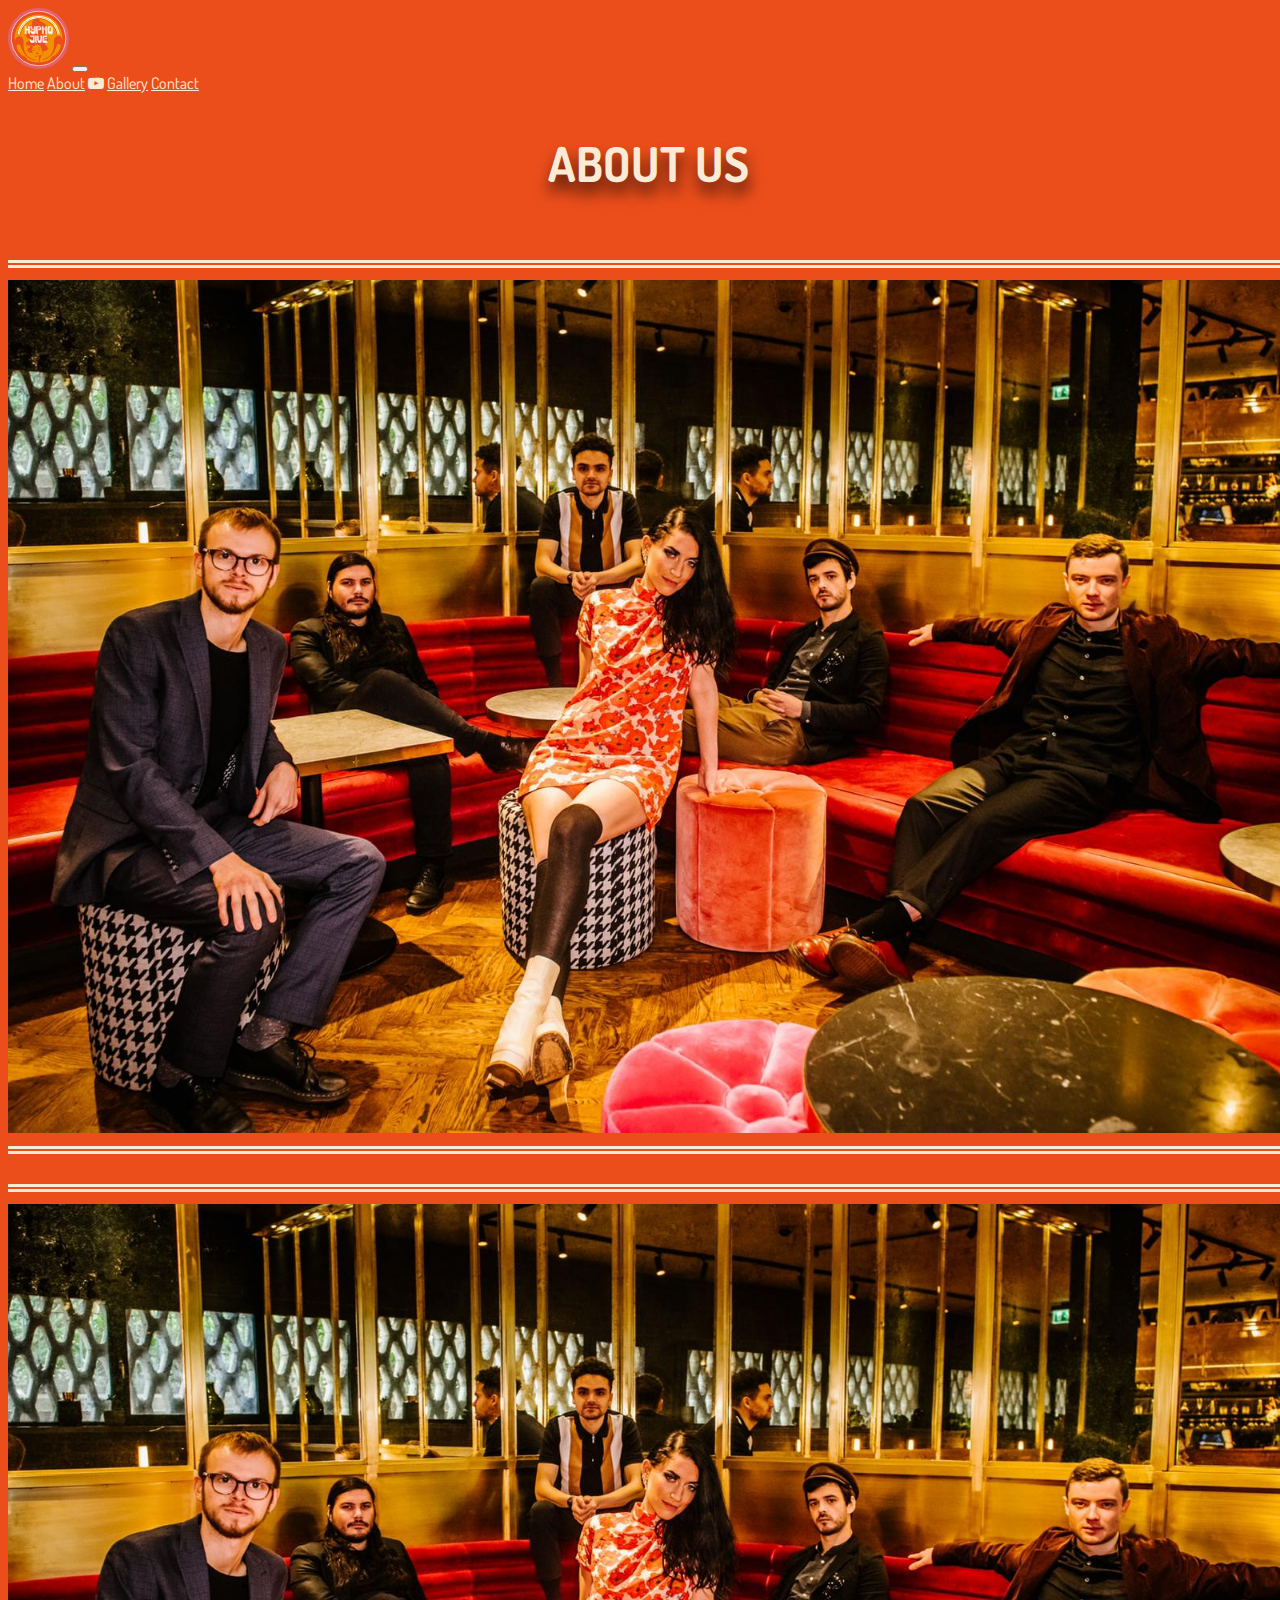
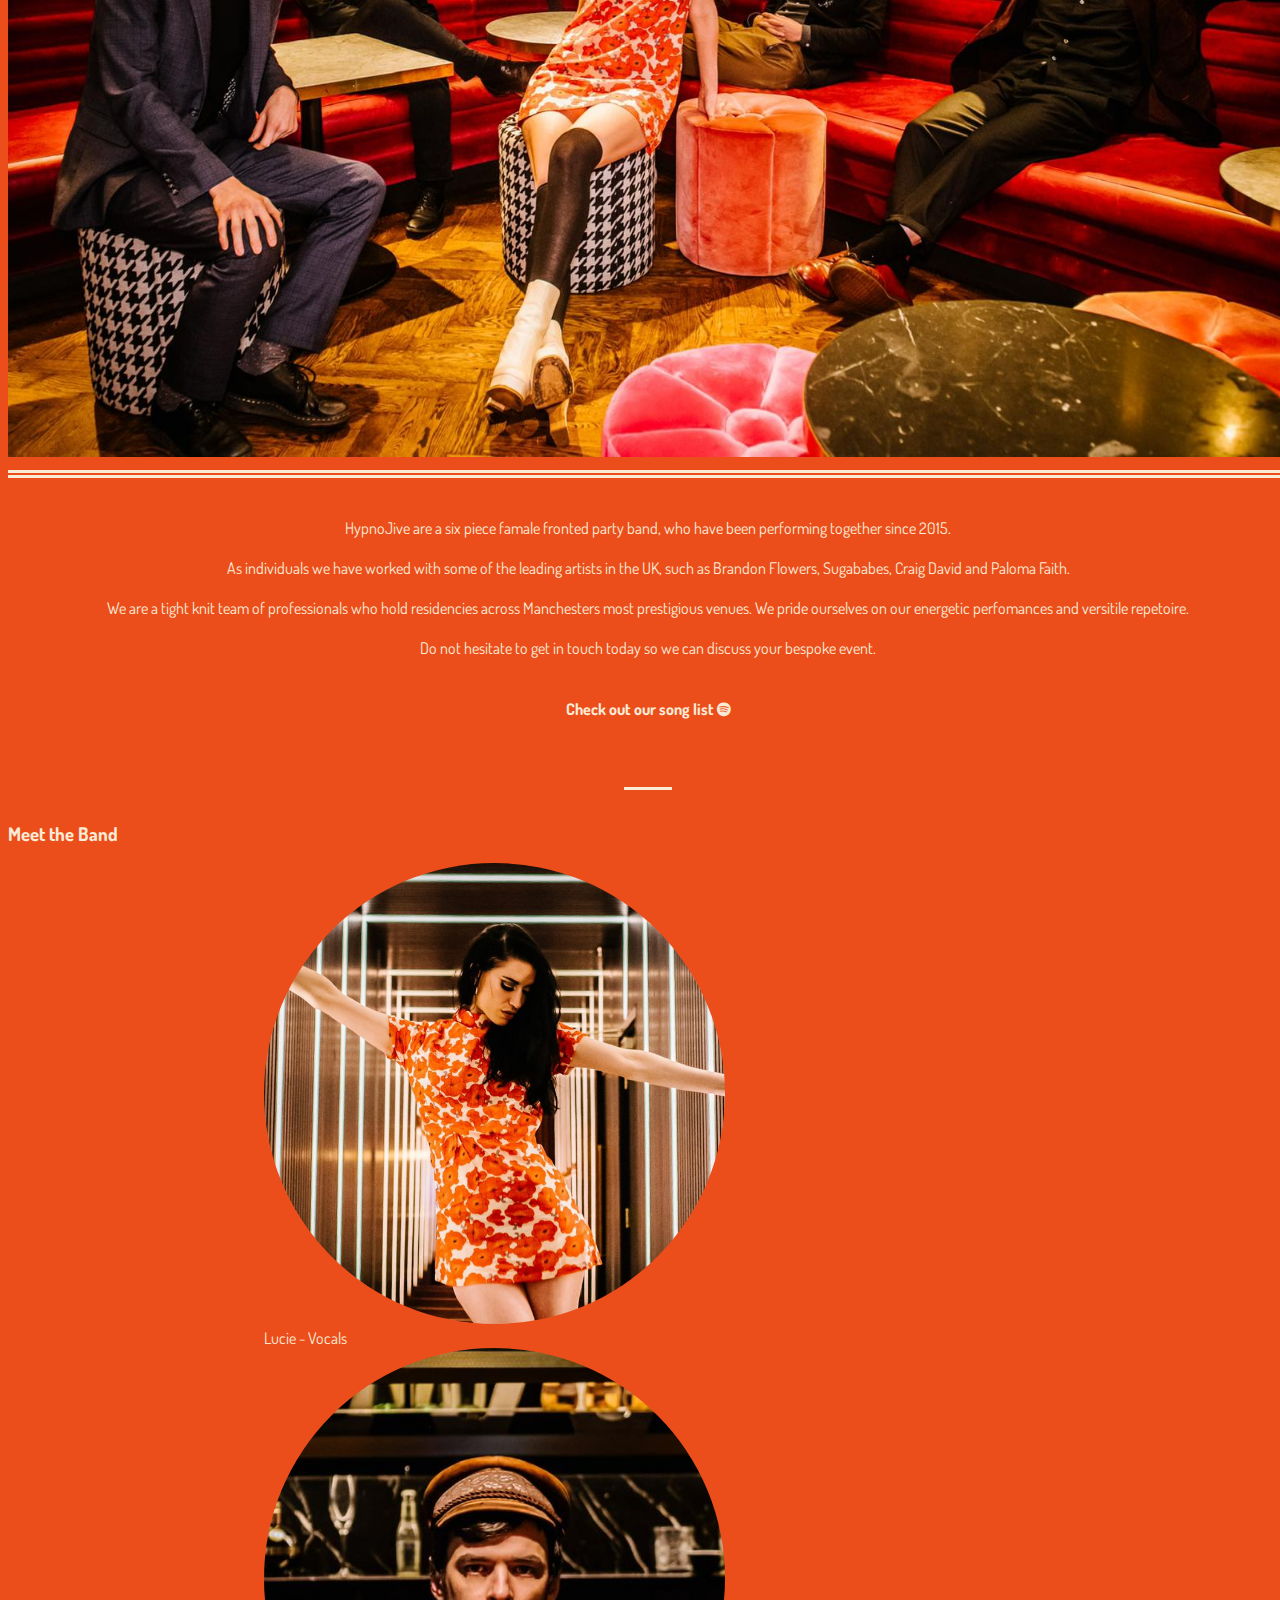
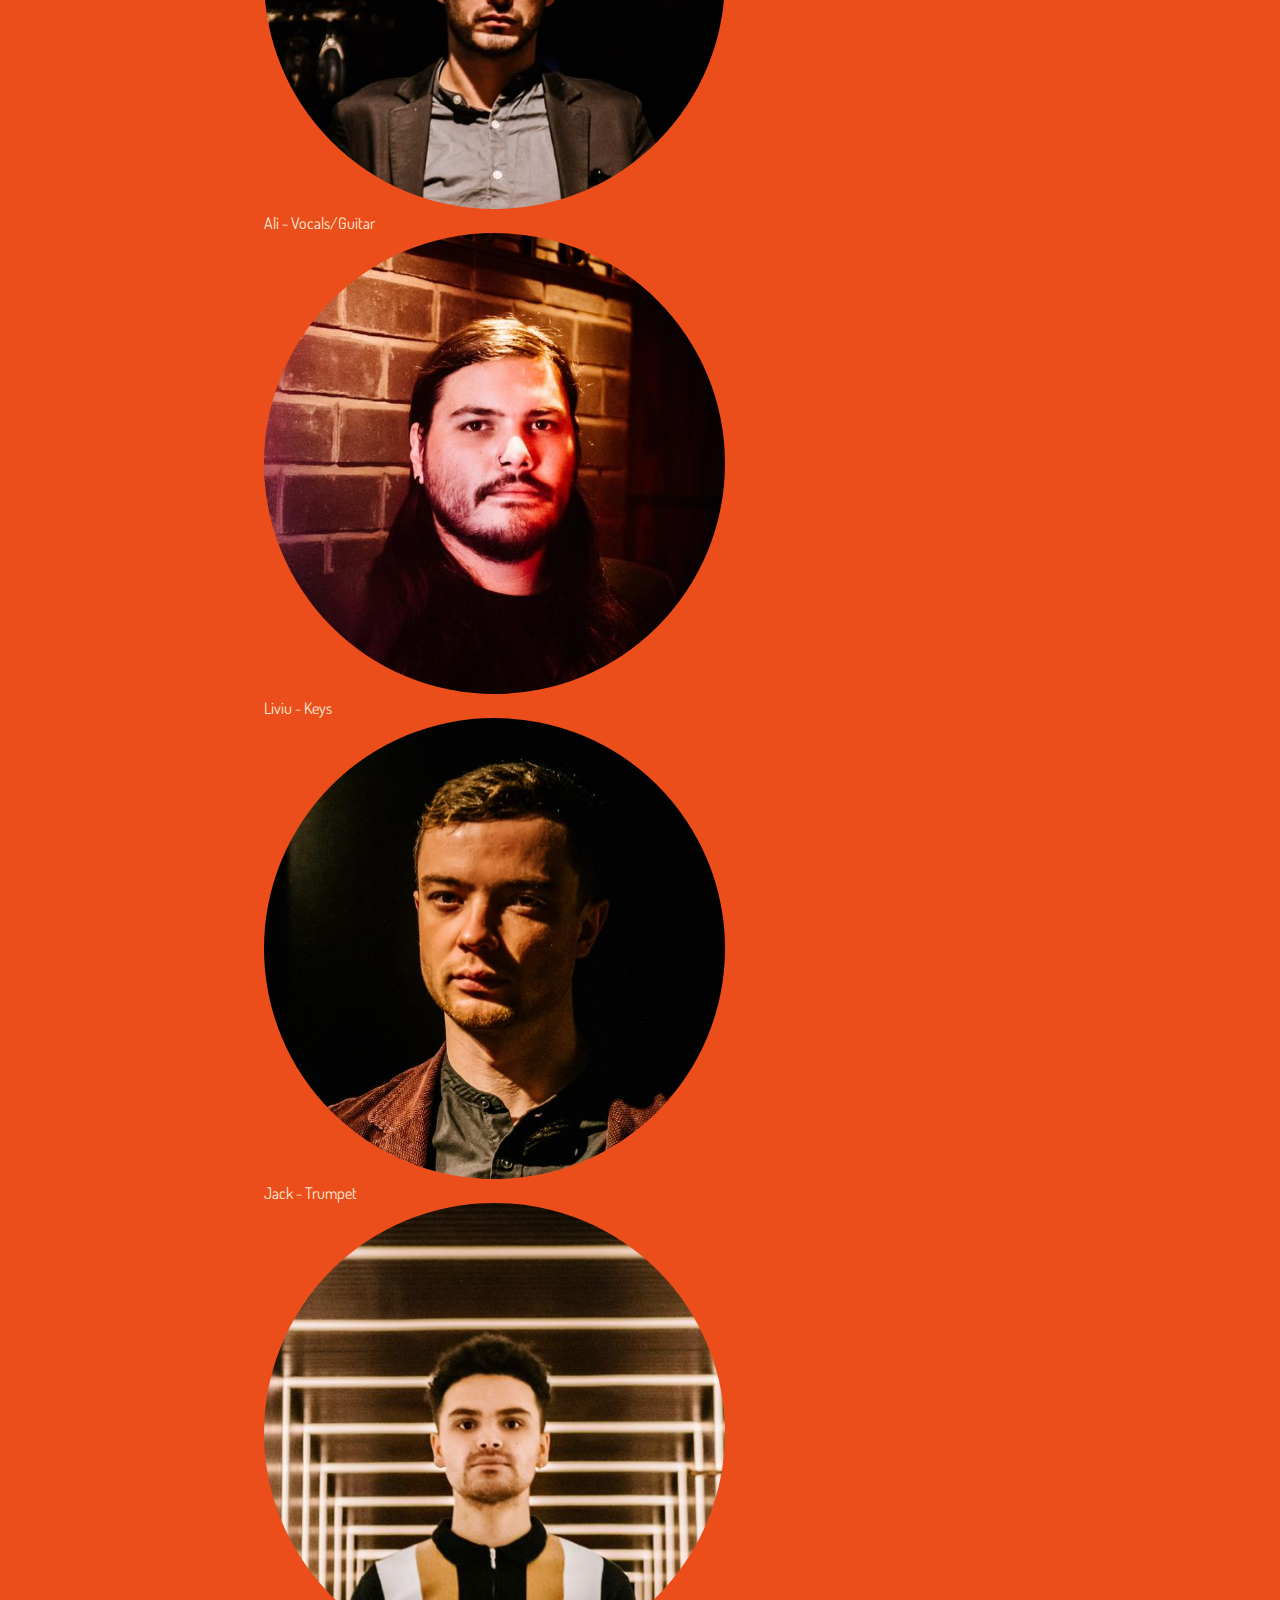
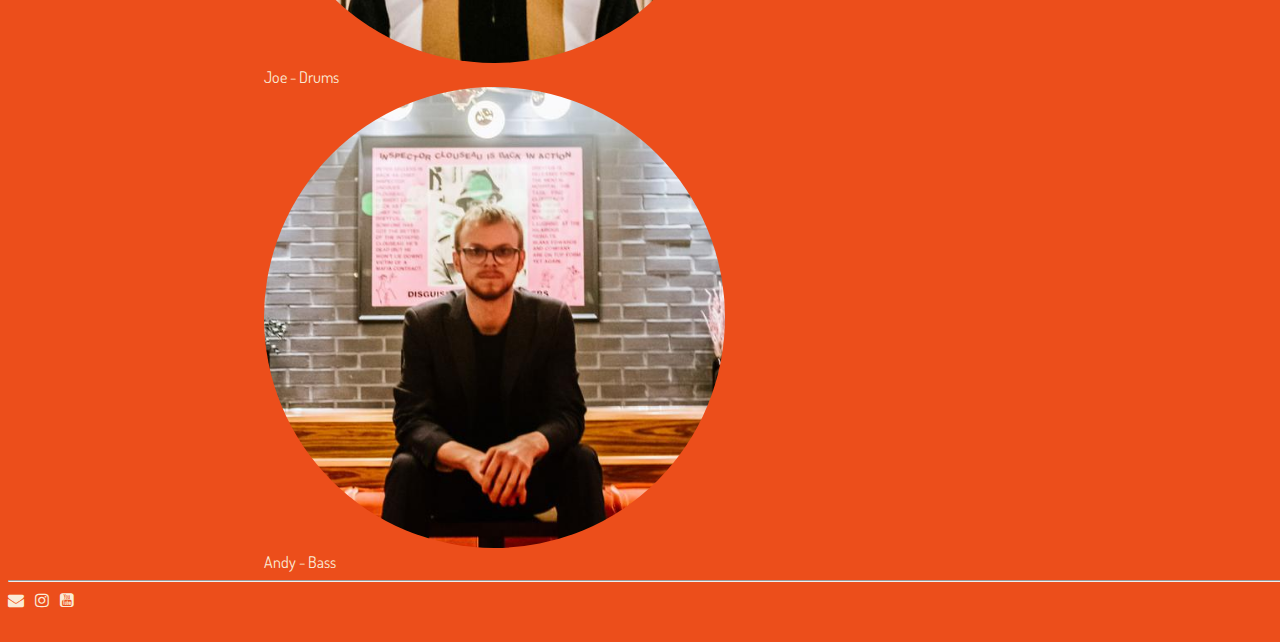
==== public/about.html @ acfc3adf "styling updates" ====
<!DOCTYPE html>
<html lang="en">
  <head>
    <meta charset="UTF-8" />
    <meta name="viewport" content="width=device-width, initial-scale=1.0" />
    <title>About</title>
    <link
      href="https://cdn.jsdelivr.net/npm/bootstrap@5.0.0-beta1/dist/css/bootstrap.min.css"
      rel="stylesheet"
      integrity="sha384-giJF6kkoqNQ00vy+HMDP7azOuL0xtbfIcaT9wjKHr8RbDVddVHyTfAAsrekwKmP1"
      crossorigin="anonymous"
    />
    <script
      src="https://cdn.jsdelivr.net/npm/bootstrap@5.0.0-beta1/dist/js/bootstrap.bundle.min.js"
      integrity="sha384-ygbV9kiqUc6oa4msXn9868pTtWMgiQaeYH7/t7LECLbyPA2x65Kgf80OJFdroafW"
      crossorigin="anonymous"
    ></script>
    <link rel="stylesheet" href="style.css" />
    <link rel="stylesheet" href="css/fixed.css" />
  </head>
  <body data-spy="scroll" data-target="#navbarResponsive">
    <div id="home" class="container-fluid">
      <!-- Navigation -->
      <nav
        class="navbar navbar-expand-lg navbar-light bg-light navbar-fixed-top center"
      >
        <div class="container-fluid">
          <a class="navbar-brand" href="./index.html"
            ><img class="navLogo" src="./img/HypnoJive Final.svg"
          /></a>
          <button
            class="navbar-toggler"
            type="button"
            data-bs-toggle="collapse"
            data-bs-target="#navbarNavAltMarkup"
            aria-controls="navbarNavAltMarkup"
            aria-expanded="false"
            aria-label="Toggle navigation"
          >
            <span class="navbar-toggler-icon"></span>
          </button>
          <div class="collapse navbar-collapse" id="navbarNavAltMarkup">
            <div class="navbar-nav">
              <a class="nav-link active" aria-current="page" href="./index.html"
                >Home</a
              >
              <a class="nav-link" href="./about.html">About</a>
              <a
                class="nav-link"
                href="https://www.youtube.com/watch?v=n4-0nc4sTzY&list=PLZ2oFbuCHzuttAI3N7-wQf2baVh5IBfg_&ab_channel=HYPNOJIVE"
                ><i class="fa fa-youtube-play"></i
              ></a>
              <a class="nav-link" href="./media.html">Gallery</a>
              <a class="nav-link" href="./contact.html">Contact</a>
            </div>
          </div>
        </div>
      </nav>
      <!-- End of Navigation -->

      <!-- About -->
      <div id="about" class="about">
        <div class="col-12 text-center">
          <h2 class="heading">ABOUT US</h2>
        </div>
        <div class="col-12 mx-auto"><img class="band d-block d-lg-none" src="./img/full band.jpeg" alt="full band shot"></div>

        <div class="container intro">
          <div class="row">
            <div class="col-xl-7 d-none d-lg-block">
              <img class="bandxl" src="./img/full band.jpeg" />
            </div>
              <div class="col-xl-5 pt-xl-5">
                <br />
                <p class="text">
                  HypnoJive are a six piece famale fronted party band, who have
                  been performing together since 2015. <br /><br />
                  As individuals we have worked with some of the leading artists
                  in the UK, such as Brandon Flowers, Sugababes, Craig David and
                  Paloma Faith.
                  <br /><br />
                  We are a tight knit team of professionals who hold residencies
                  across Manchesters most prestigious venues. We pride ourselves
                  on our energetic perfomances and versitile repetoire.
                  <br /><br />
                  Do not hesitate to get in touch today so we can discuss your
                  bespoke event.
                  <br /><br />
                  <h4 class="spotify">
                    
                    Check out our song list
                    <a
                    href="https://open.spotify.com/playlist/7rIaPHls9GbIuRxUSlJg0t?si=FQMNG7RTSKe1kBPffmhxAQ&nd=1"
                    >
                    <i class="fa fa-spotify"></i>
                  </a>
                </h4>
              </p>
            </div>
          </div>
          
        </div>
        <div class="col-12 text-center mb-2 mt-2">
          <div class="heading-underline"></div>
          <h3>Meet the Band</h3>
        </div>
        <div class="container text-center">
          <div class="row">
            <div class="col-lg-3 col-md-6 headshot centered">
              <img class="headshot" src="img//lucie small headshot.png" /><br />
              Lucie - Vocals
            </div>
            <div class="col-lg-3 col-md-6 headshot centered">
              <img class="headshot" src="img/ali small headshot.png" />
              <br />Ali - Vocals/Guitar
            </div>
            <div class="col-lg-3 col-md-6 headshot centered">
              <img class="headshot" src="img/liv small headshot.png" />
              <br />Liviu - Keys
            </div>
            <div class="col-lg-3 col-md-6 headshot centered">
              <img class="headshot" src="img/jack small headshot.png" /><br />
              Jack - Trumpet
            </div>
            
            
            <div class="col-lg-3 col-md-6 headshot centered">
              <img class="headshot" src="img/joe small headshot.png" /><br />
              Joe - Drums
            </div>
            <div class="col-lg-3 col-md-6 headshot centered">
              <img class="headshot" src="img/andy small headshot.png" />
              <br />Andy - Bass
            </div>
            
          </div>
        </div>
      </div>
    </div>
    <div class="contact">
      <hr class="socket" />

      <footer>
        <div class="row justify-content-center">
          <div class="col-md-5 text-center">
            <a href="mailto:hypnojiveband@gmail.com"
              ><i class="fa fa-envelope"></i
            ></a>
            <a href="https://www.instagram.com/hypnojiveband/"
              ><i class="fa fa-instagram"></i
            ></a>
            <a
              href="https://www.youtube.com/watch?v=n4-0nc4sTzY&list=PLZ2oFbuCHzuttAI3N7-wQf2baVh5IBfg_&ab_channel=HYPNOJIVE"
              ><i class="fa fa-youtube-square"></i
            ></a>
          </div>
        </div>
      </footer>
    </div>
    <link
      rel="stylesheet"
      href="https://maxcdn.bootstrapcdn.com/font-awesome/4.5.0/css/font-awesome.min.css"
    />
  </body>
</html>
---- public/style.css ----
@import url("https://fonts.googleapis.com/css2?family=Dosis&display=swap");
/* @font-face {
  font-family: "Unique";
  src: url(./webfontkit-20210125-102324/unique-webfont.woff);
  font-weight: 1000;
} */
/* Navbar */

body {
  box-sizing: border-box;
  width: 100%;
}

p .text {
  font-size: 10vw !important;
  background-color: red;
  width: 50vw;
}

navbar-fixed-top {
  margin: 0;
}
.navLogo {
  height: 3.8rem;
}

body {
  background-color: #ec4e1b !important;
  color: antiquewhite !important;
  font-family: "Dosis";
}

.bg-light {
  background-color: #ec4e1b !important;
}

a {
  color: antiquewhite !important;
  text-align: center;
}
/* Landing Page */
.container-fluid {
  padding: 0;
  margin: 0;
}

.band {
  max-width: 100%;
  max-height: 70%;
  margin-top: 1.6rem;
  border-top: antiquewhite double 0.5rem;
  border-bottom: antiquewhite double 0.5rem;
  padding-bottom: 0.8rem;
  padding-top: 0.8rem;
}

.bandxl {
  max-width: 100%;
  max-height: fit-content;
  margin-top: 1.6rem;
  border-top: antiquewhite double 0.5rem;
  border-bottom: antiquewhite double 0.5rem;
  padding-bottom: 0.8rem;
  padding-top: 0.8rem;
}

.logo {
  display: block;
  margin: auto;
  height: 7rem;
}

.caption {
  width: 100%;
  max-width: 100%;
  position: absolute;
  top: 1%;
  z-index: 1;
  text-transform: uppercase;
}
.box {
  text-align: ;
}
.heading {
  font-size: 3rem;
  text-shadow: 0.1rem 0.7rem 0.9rem rgba(0, 0, 0, 0.753);
  padding-bottom: 0.1rem;
  text-align: center;
}

.heading-underline {
  width: 3rem;
  height: 0.2rem;
  background-color: antiquewhite;
  margin: 0 auto 2rem;
}

.landing svg {
  padding-top: 2rem;
  padding-bottom: 2rem;
}

.container.de {
  margin-top: 2rem;
}
.col-4.child {
  text-align: right;
}

/* About us page */

.intro {
  text-align: center;
}

/* footer */

footer {
  margin-bottom: 2rem;
}

footer a {
  color: antiquewhite;
  font-size: 1rem;
  margin: 1.2rem 0.5rem 0 0;
}
footer .contact {
  height: 2rem;
}

/* About */

.headshot {
  height: auto;
  max-width: 60%;
  border-radius: 50%;
}

.centered {
  float: none;
  margin: 0 auto;
}

/* Media */
.embed-responsive {
  padding-bottom: 1rem;
}

.media img {
  max-height: 50%;
  max-width: 100%;
}

.fa-spotify {
  height: 4rem;
}

.email:hover .fa-envelope {
  color: black;
}

.spotify:hover {
  transition-timing-function: ease;
  transition: 0.3s;
  font-size: 150%;
}

/*============ BOOTSTRAP BREAK POINTS:

Extra small (xs) devices (portrait phones, less than 576px)
No media query since this is the default in Bootstrap

Small (sm) devices (landscape phones, 576px and up)
@media (min-width: 576px) { ... }

Medium (md) devices (tablets, 768px and up)
@media (min-width: 768px) { ... }

Large (lg) devices (desktops, 992px and up)
@media (min-width: 992px) { ... }

Extra (xl) large devices (large desktops, 1200px and up)
@media (min-width: 1200px) { ... }

=============*/ ;
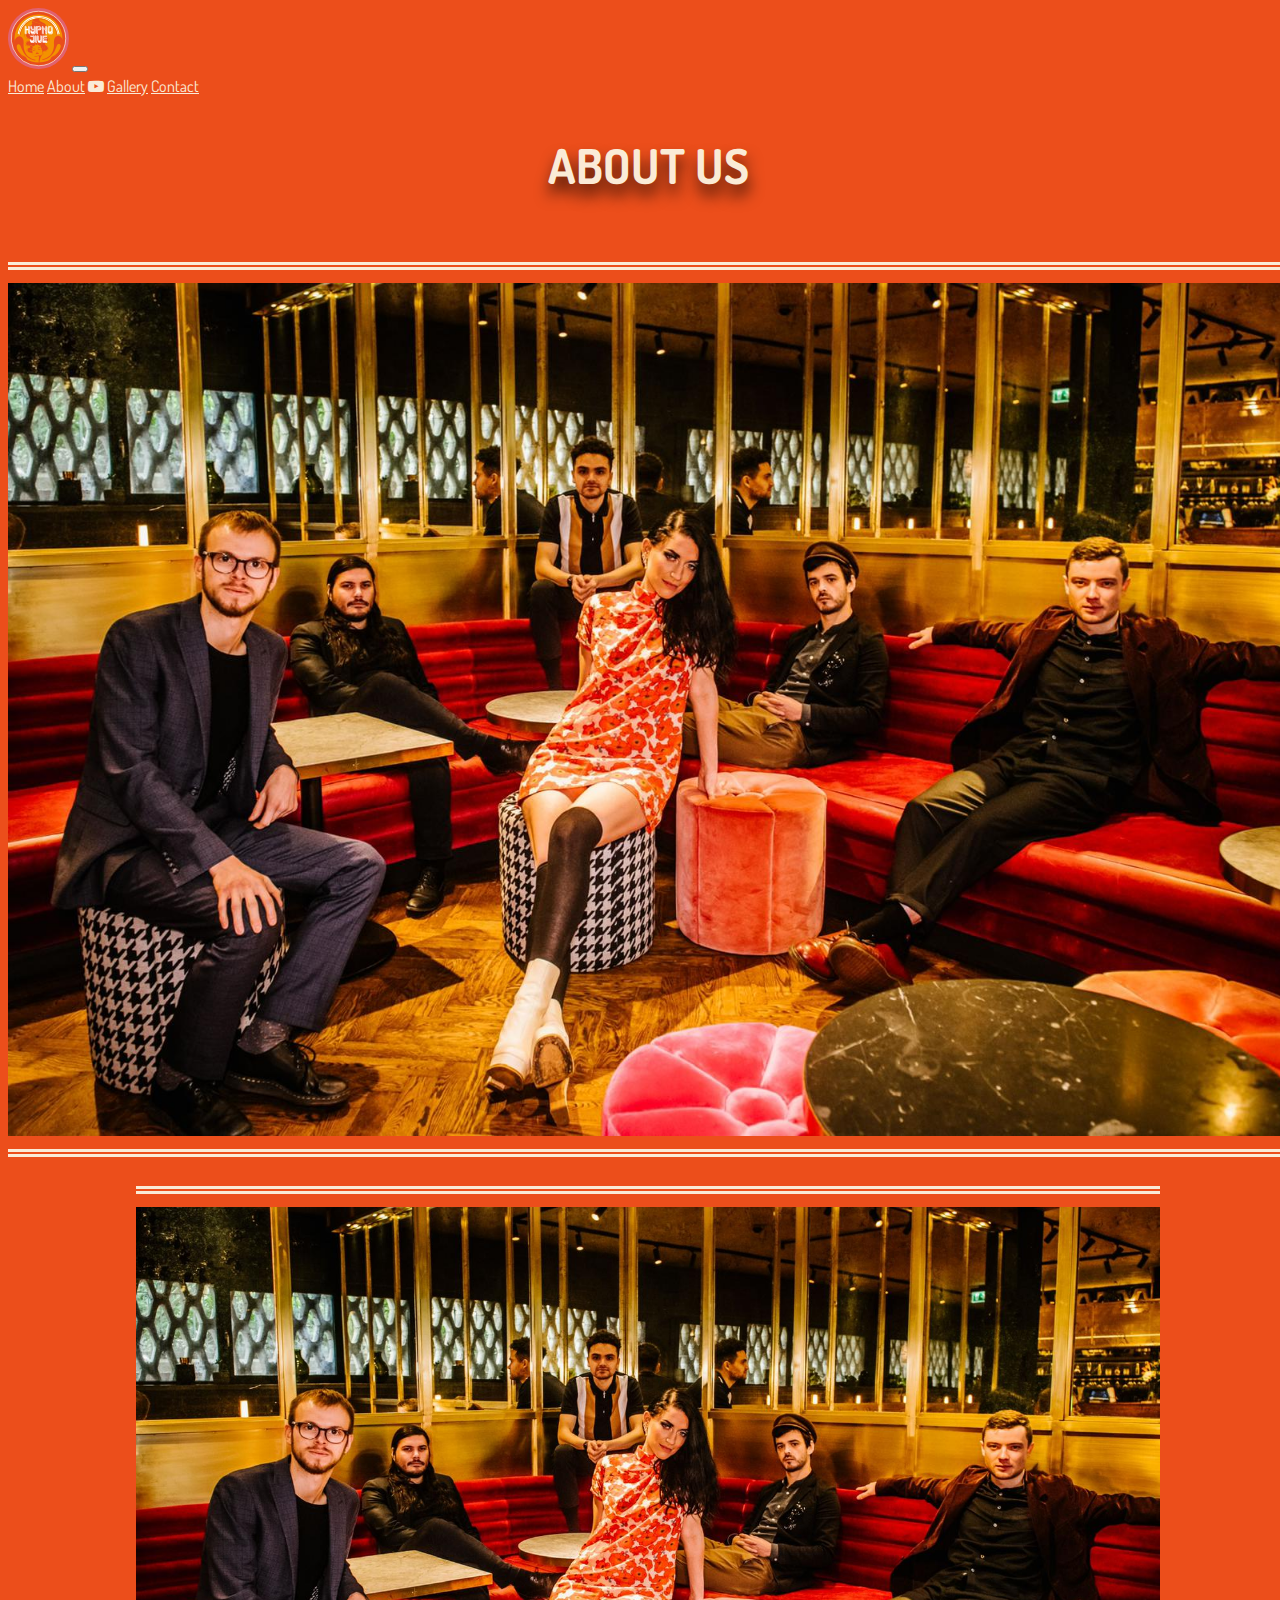
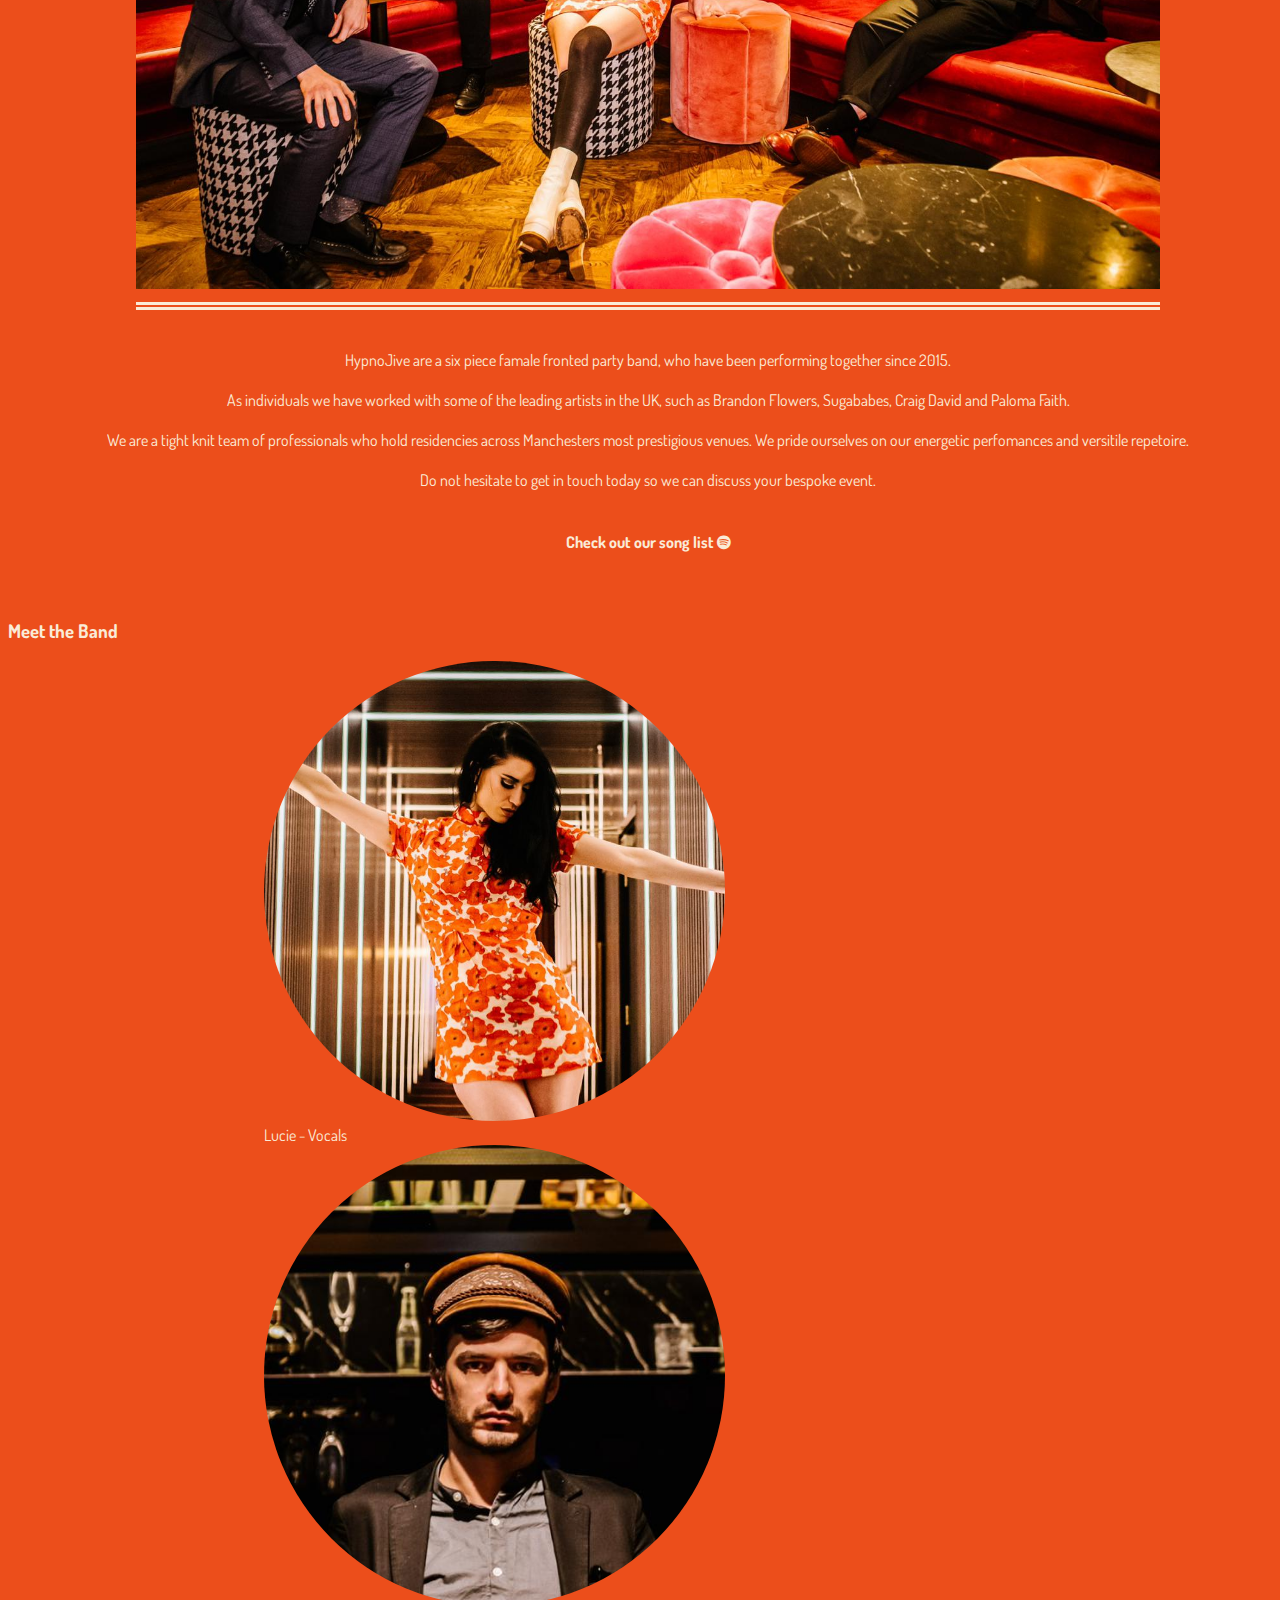
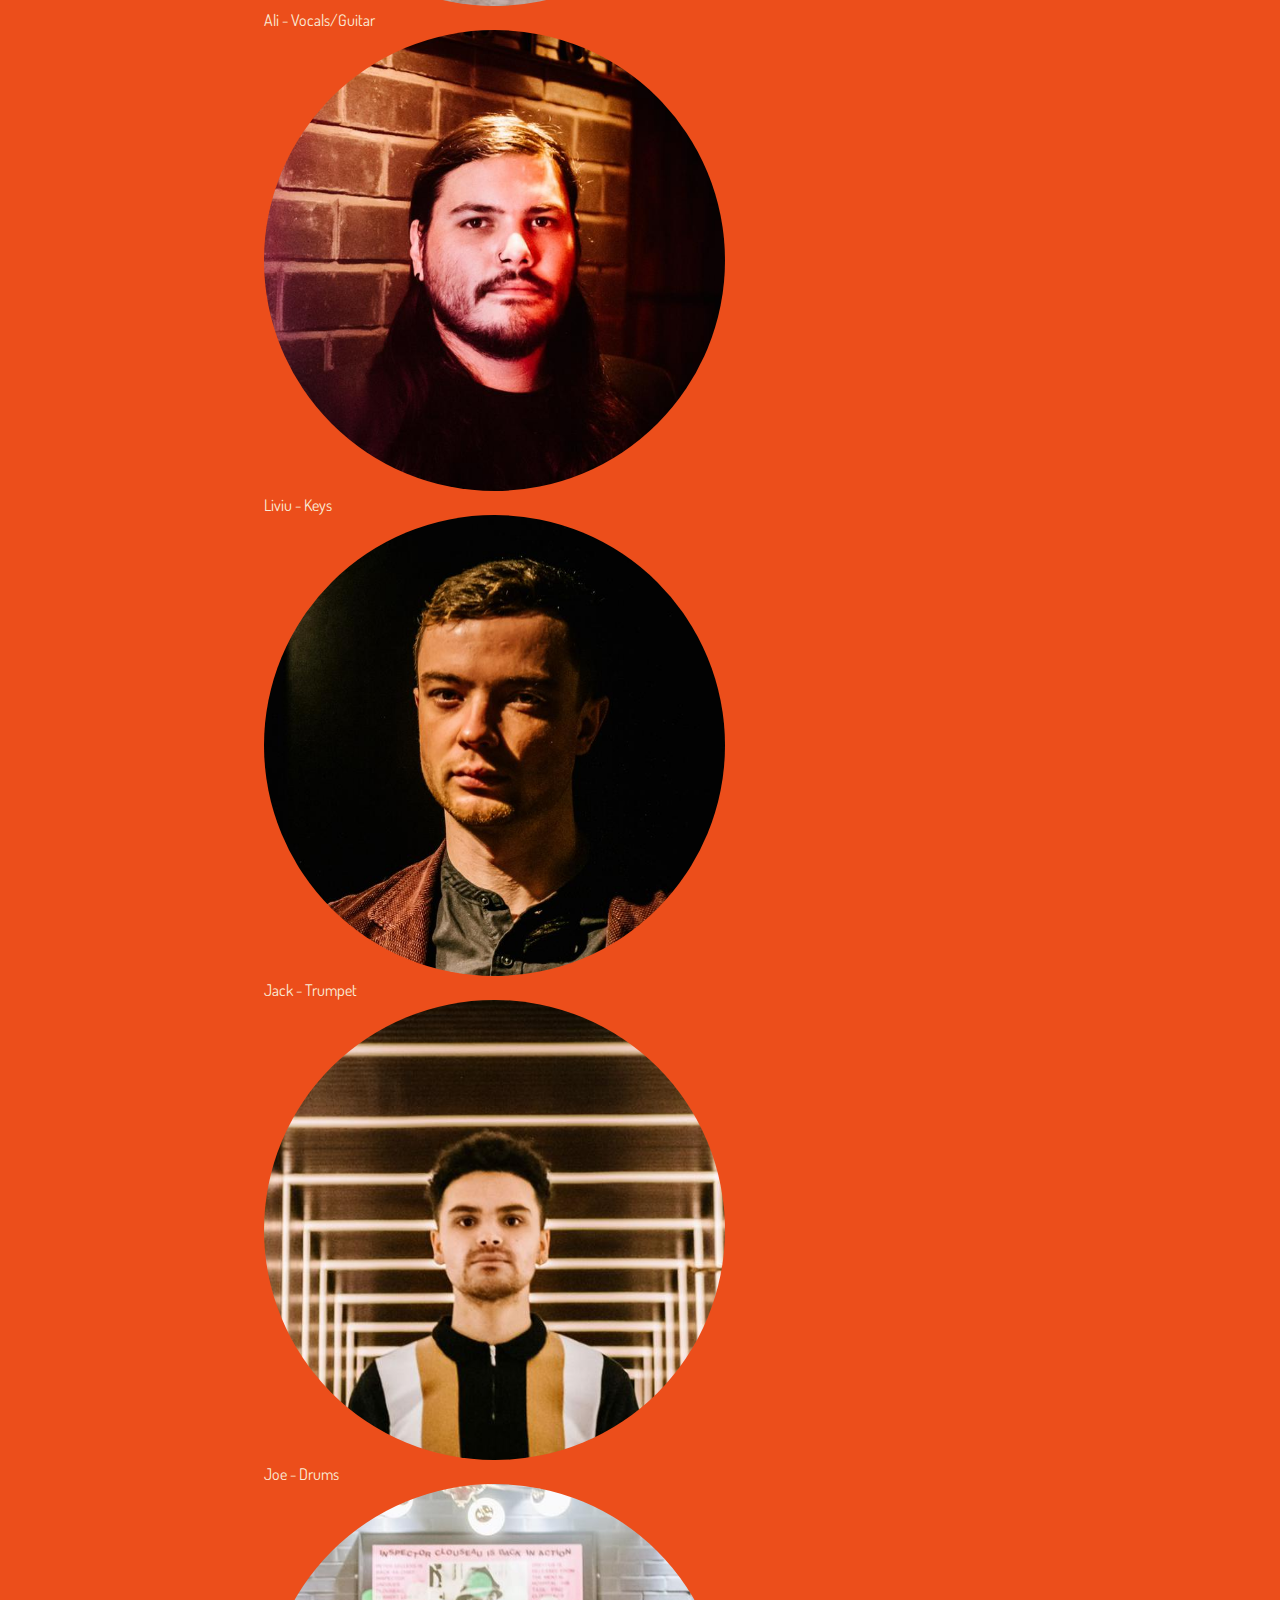
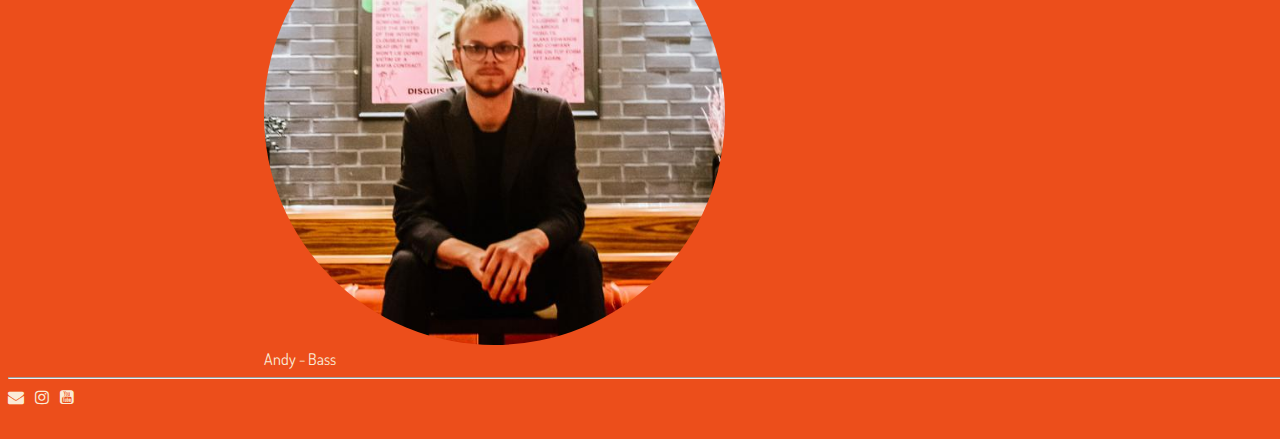
==== commit c9296d13: "removing text" ====
--- a/public/about.html
+++ b/public/about.html
@@ -101,7 +101,6 @@
           
         </div>
         <div class="col-12 text-center mb-2 mt-2">
-          <div class="heading-underline"></div>
           <h3>Meet the Band</h3>
         </div>
         <div class="container text-center">
--- a/public/style.css
+++ b/public/style.css
@@ -10,7 +10,9 @@
   box-sizing: border-box;
   width: 100%;
 }
-
+.fa-youtube-play {
+  margin-top: 0.3rem;
+}
 p .text {
   font-size: 10vw !important;
   background-color: red;
@@ -55,7 +57,7 @@
 }
 
 .bandxl {
-  max-width: 100%;
+  max-width: 80%;
   max-height: fit-content;
   margin-top: 1.6rem;
   border-top: antiquewhite double 0.5rem;
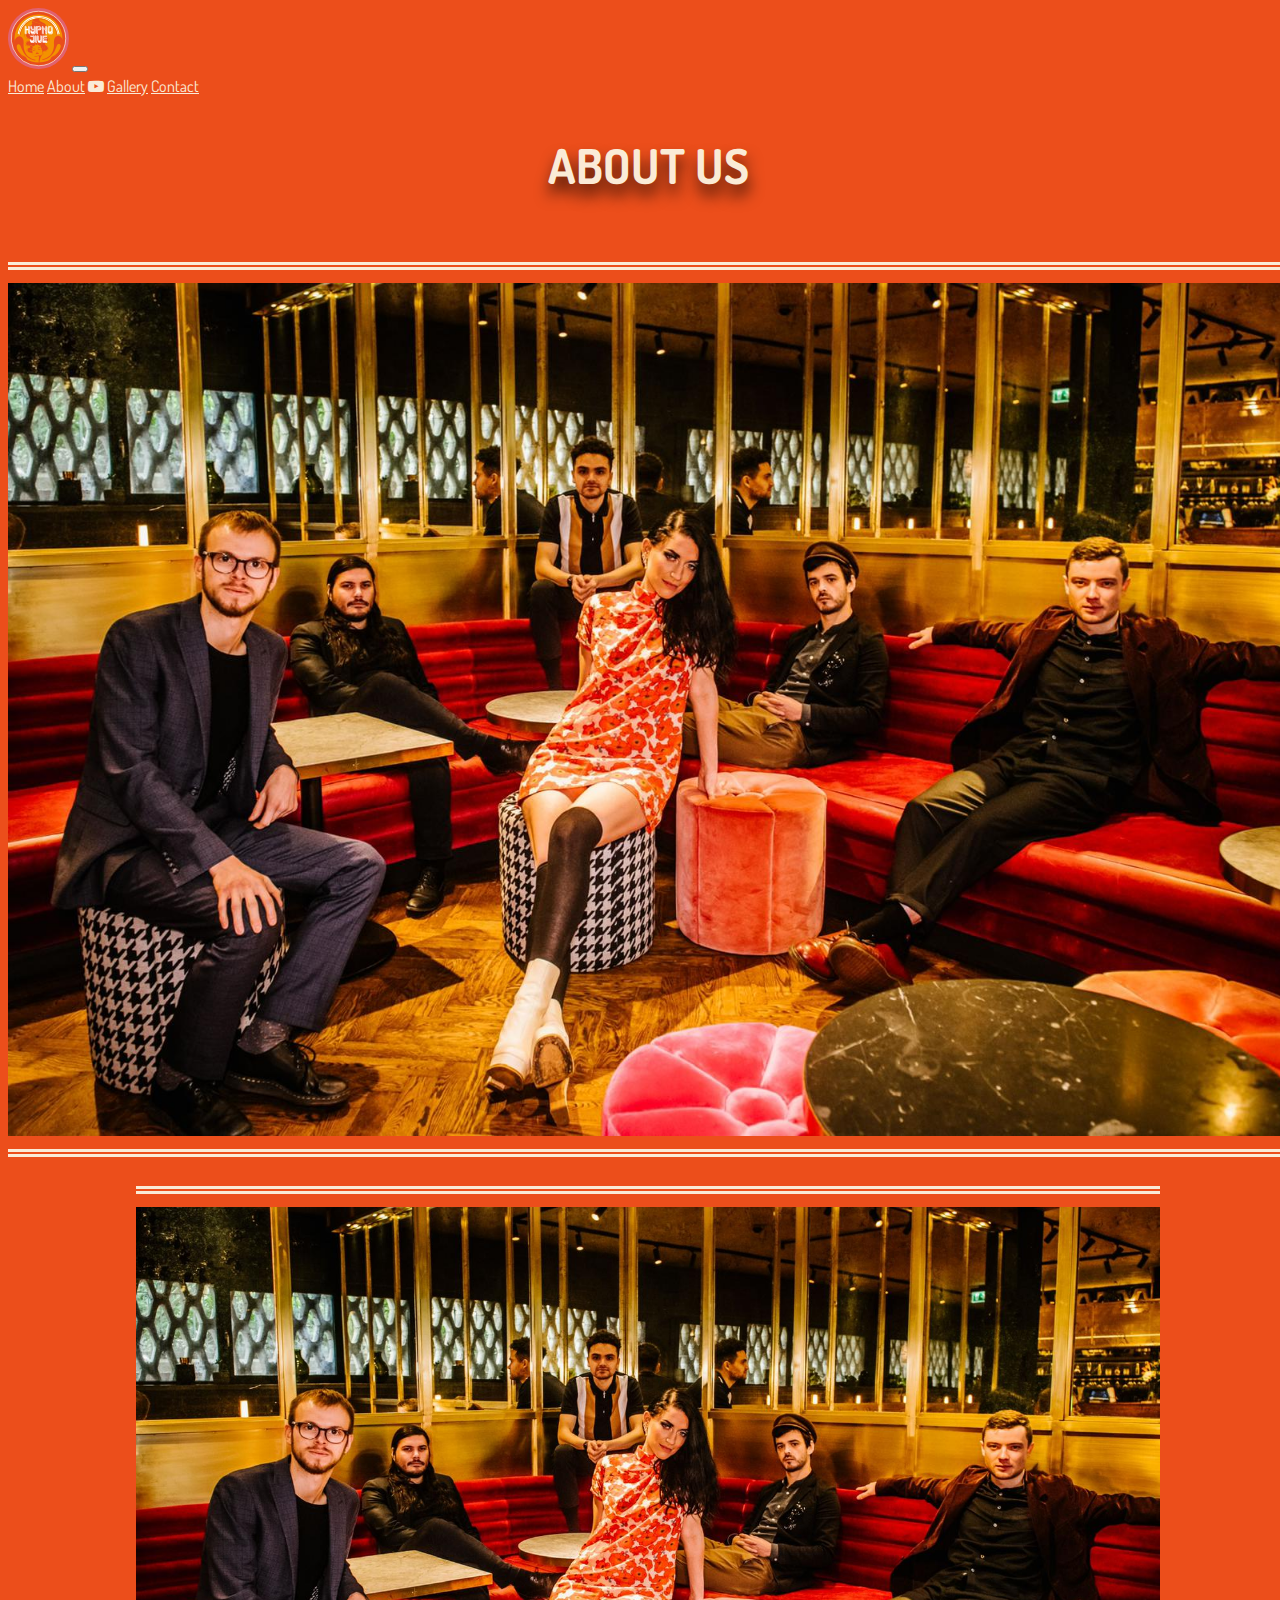
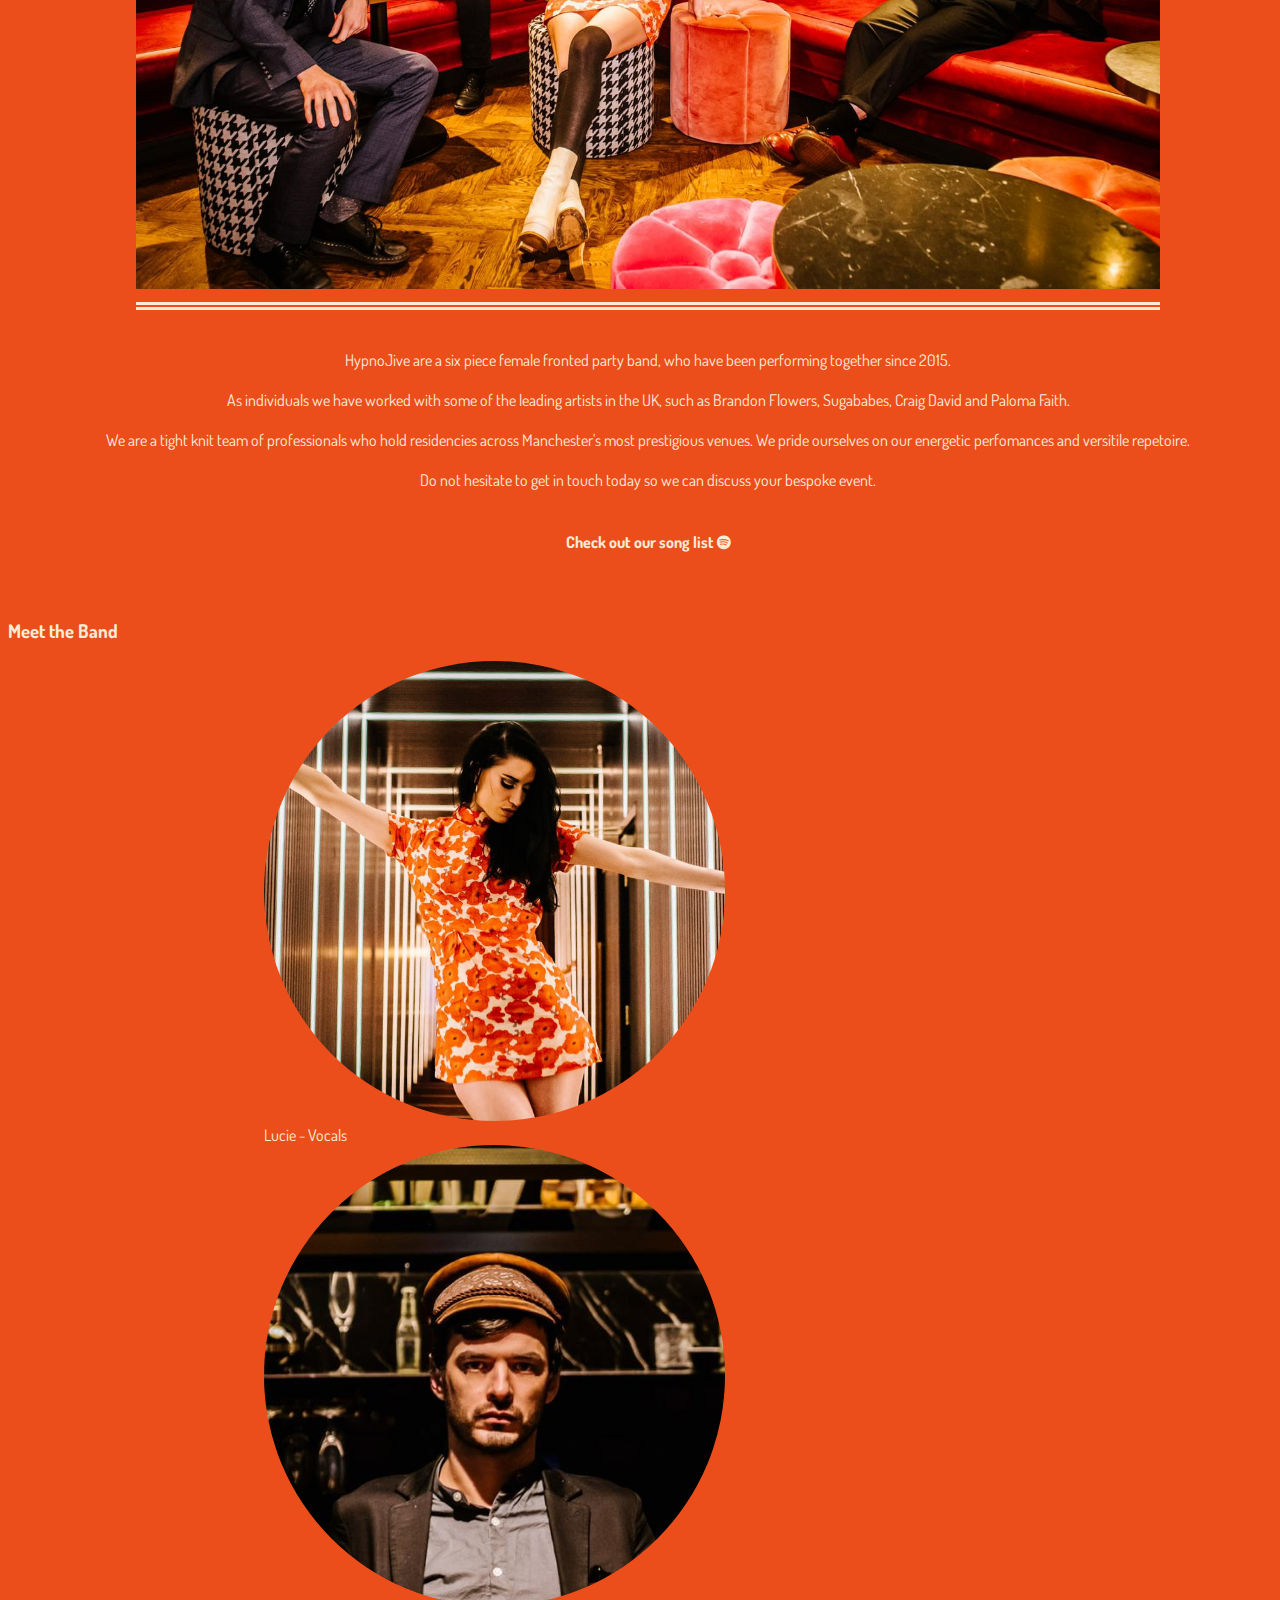
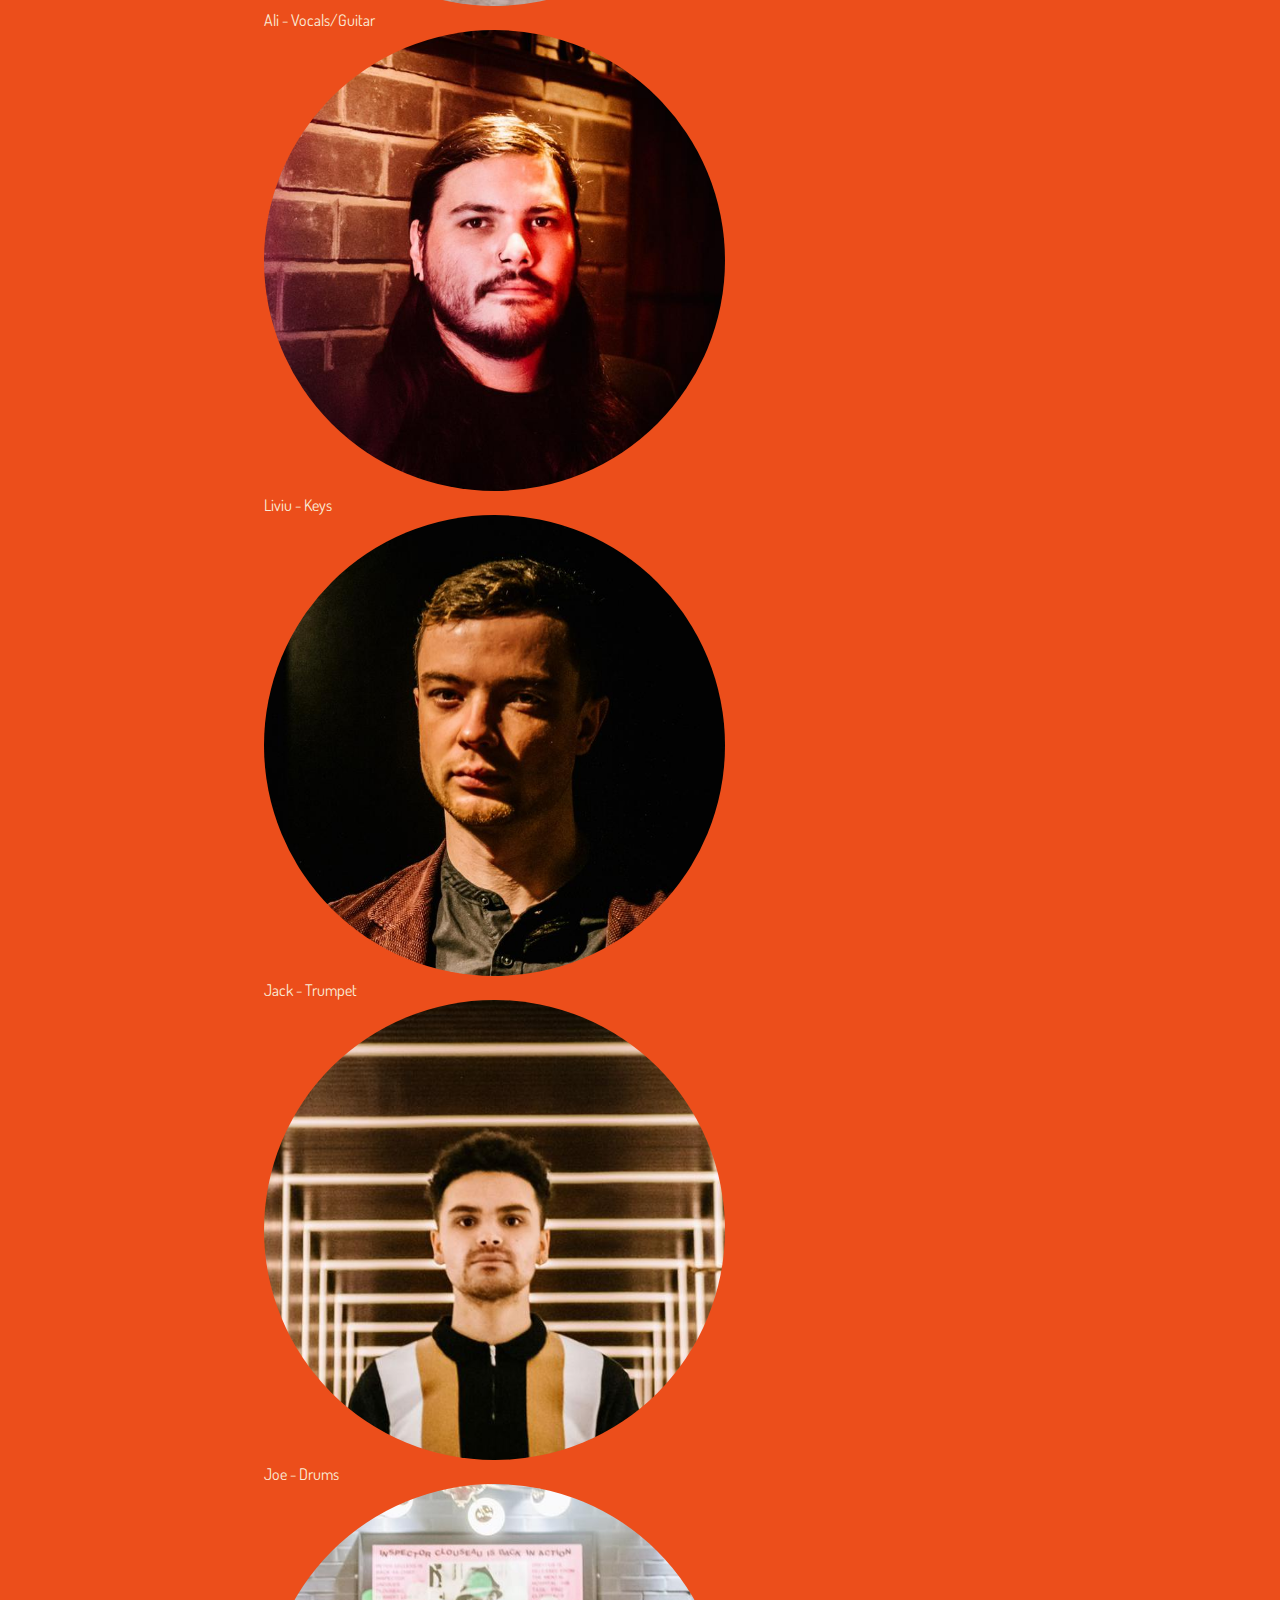
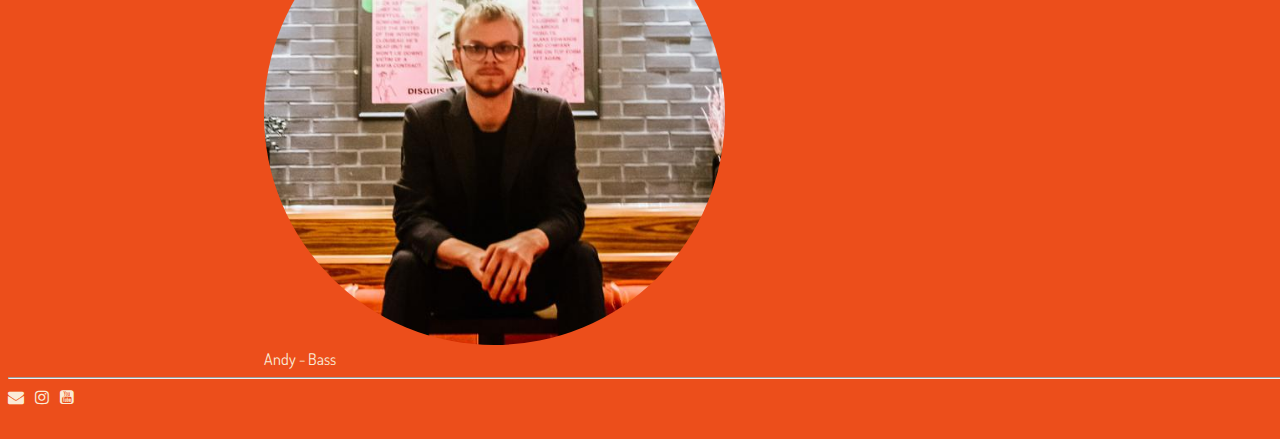
==== commit 8935f872: "typos and image file fixes" ====
--- a/public/about.html
+++ b/public/about.html
@@ -73,14 +73,14 @@
               <div class="col-xl-5 pt-xl-5">
                 <br />
                 <p class="text">
-                  HypnoJive are a six piece famale fronted party band, who have
+                  HypnoJive are a six piece female fronted party band, who have
                   been performing together since 2015. <br /><br />
                   As individuals we have worked with some of the leading artists
                   in the UK, such as Brandon Flowers, Sugababes, Craig David and
                   Paloma Faith.
                   <br /><br />
                   We are a tight knit team of professionals who hold residencies
-                  across Manchesters most prestigious venues. We pride ourselves
+                  across Manchester's most prestigious venues. We pride ourselves
                   on our energetic perfomances and versitile repetoire.
                   <br /><br />
                   Do not hesitate to get in touch today so we can discuss your
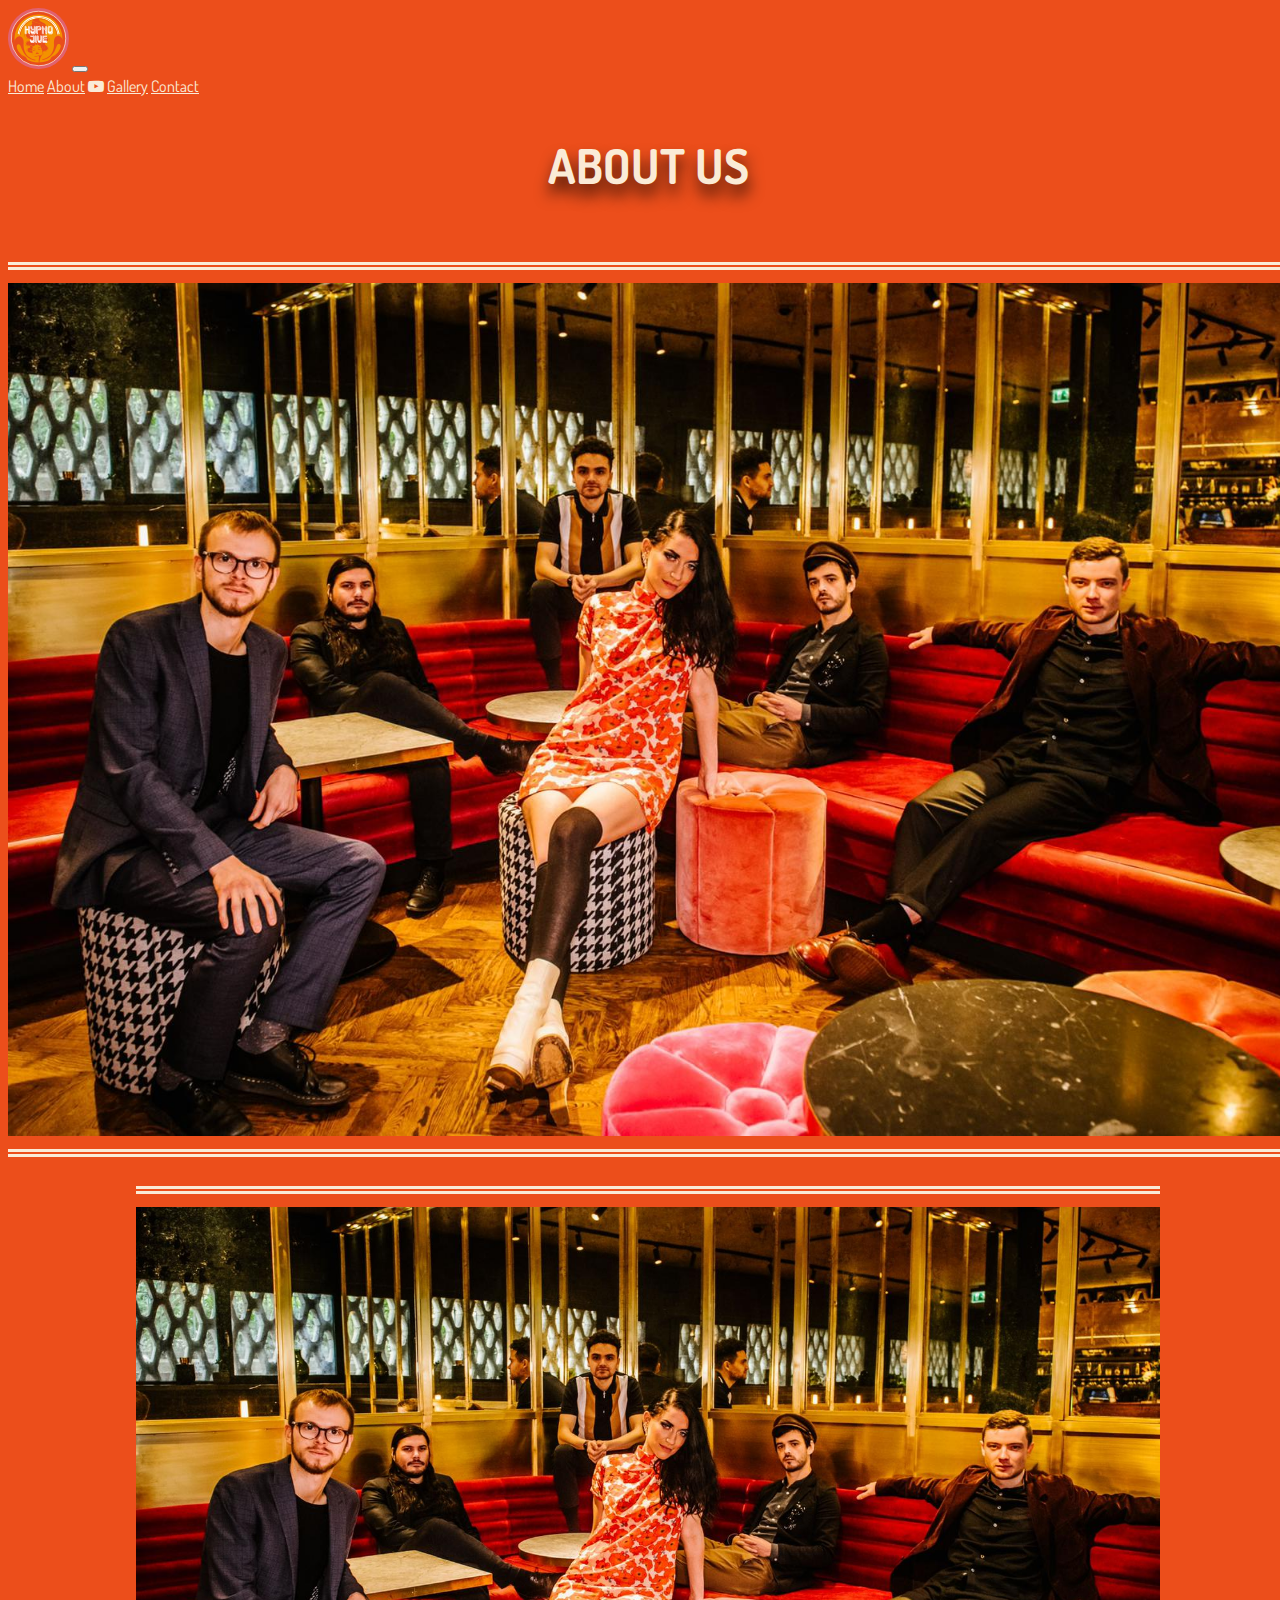
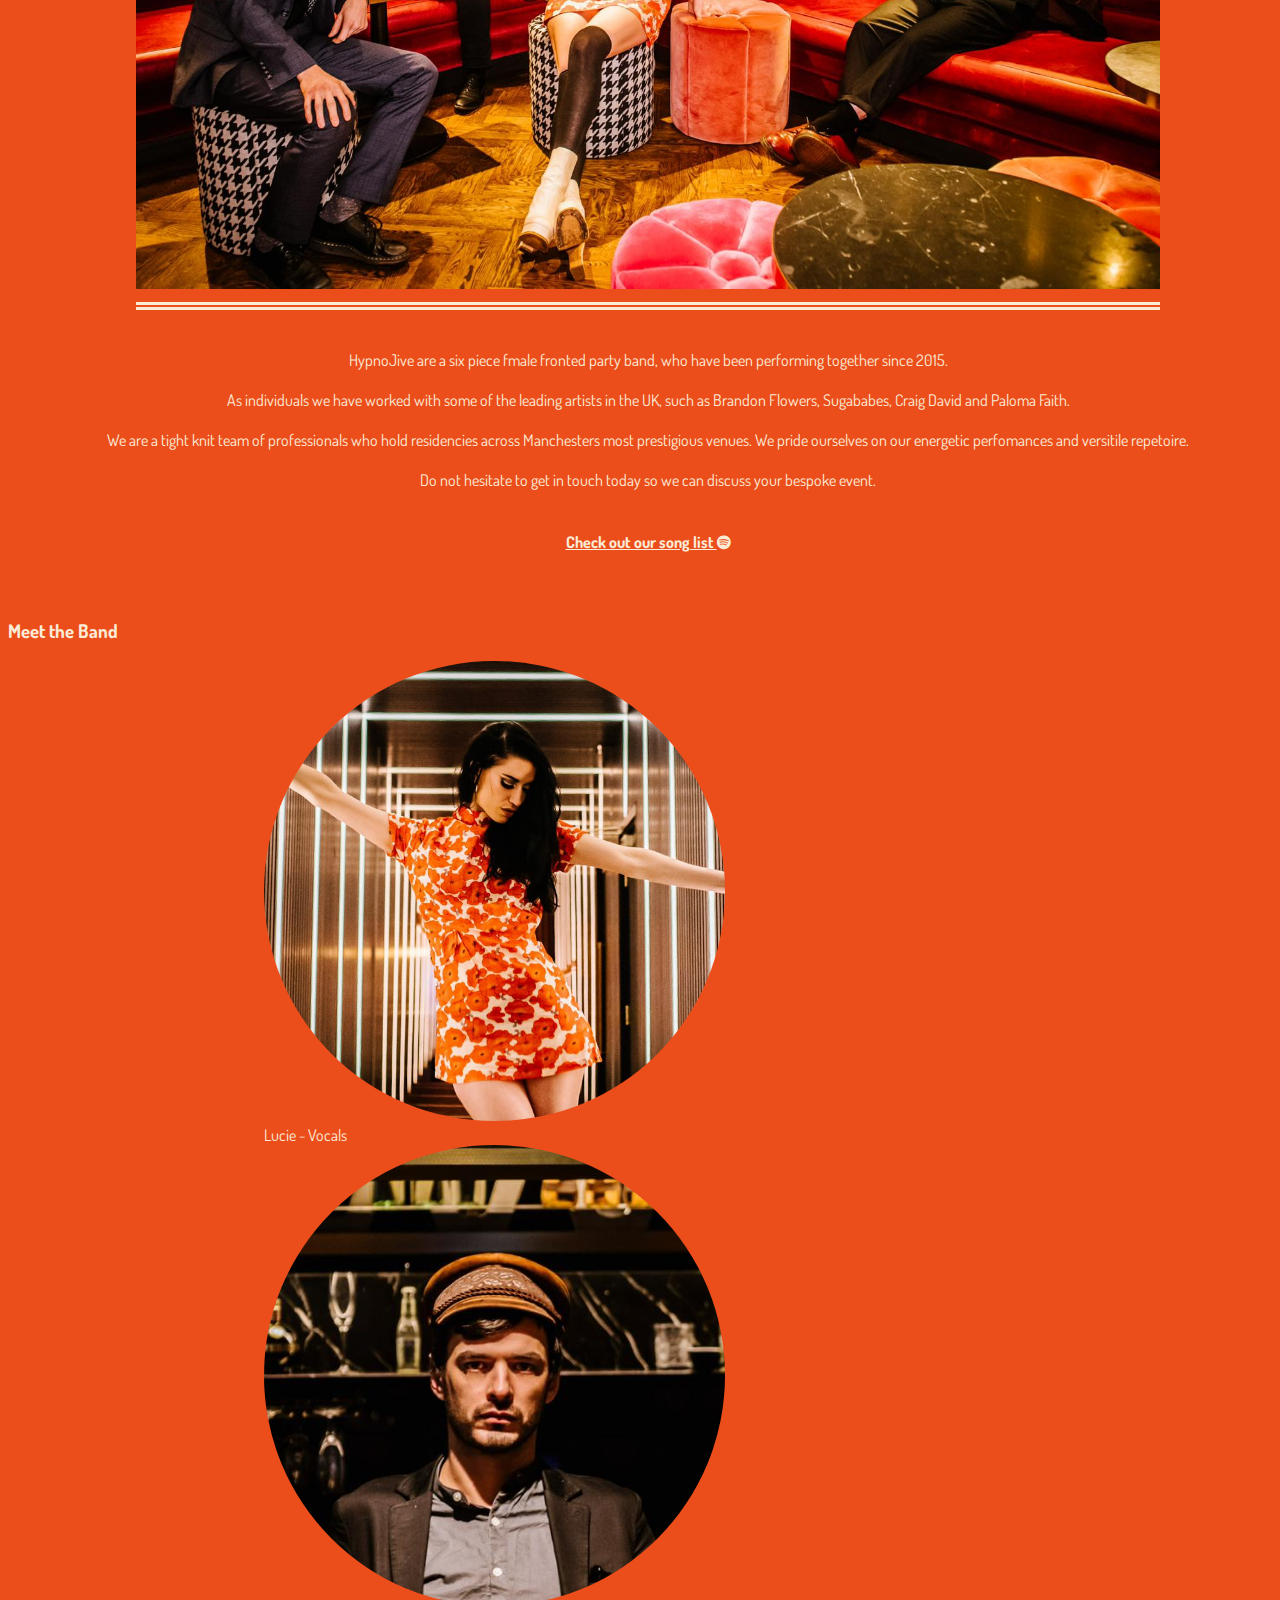
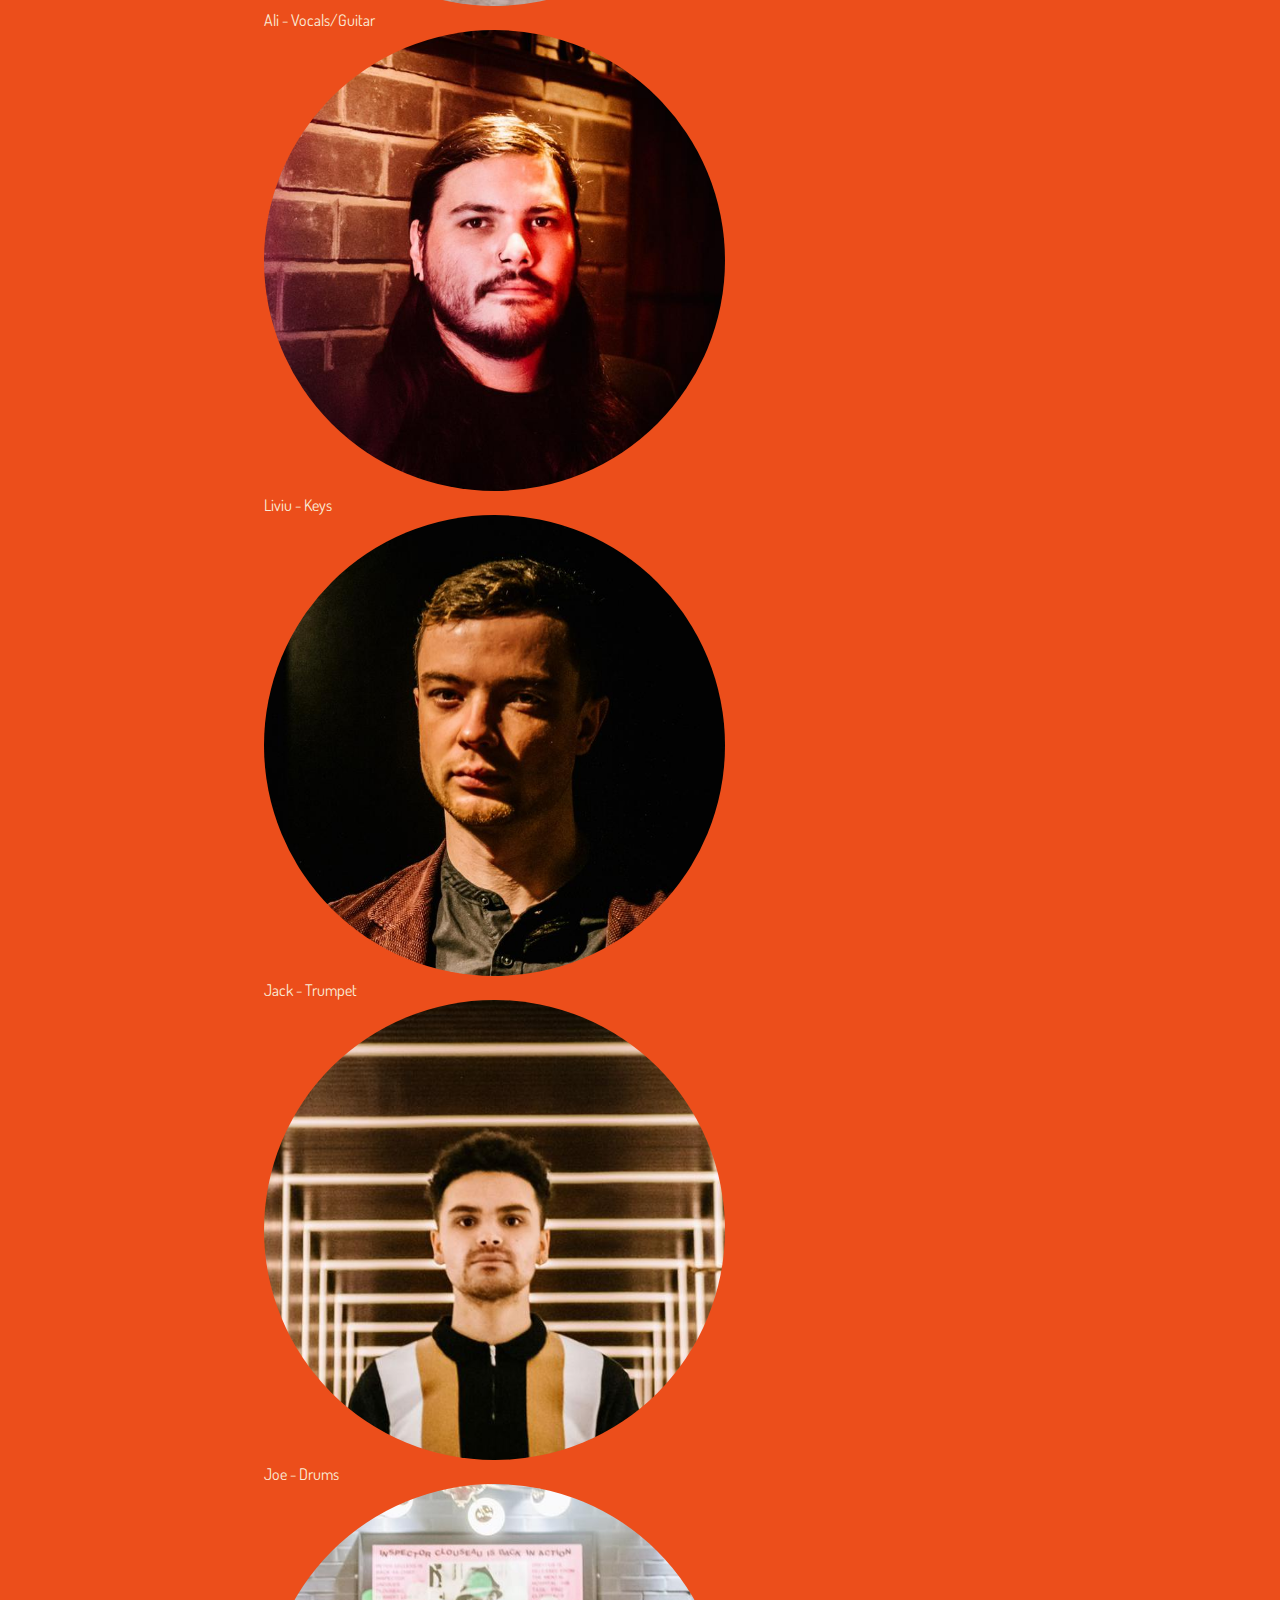
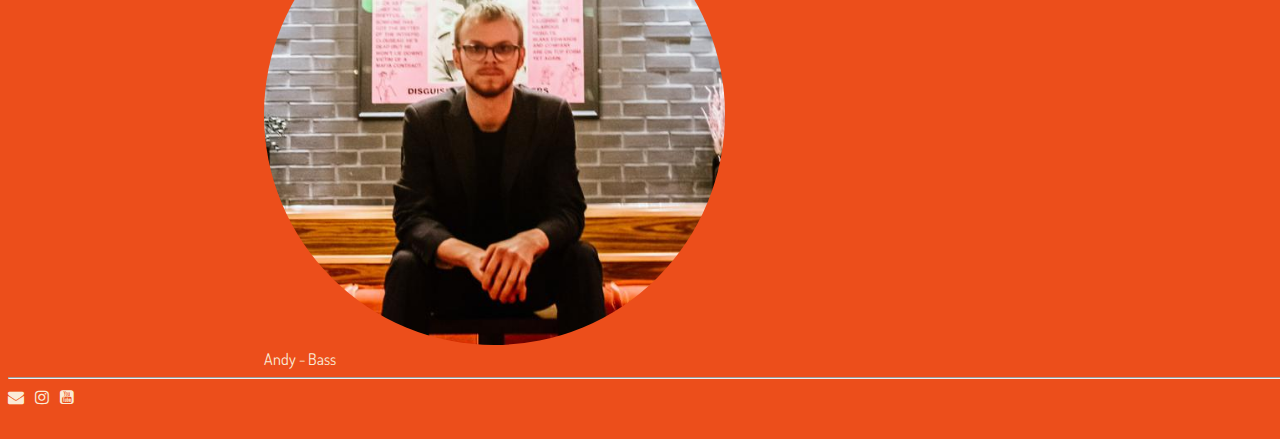
==== commit 68b6b33b: "fixes spotify link" ====
--- a/public/about.html
+++ b/public/about.html
@@ -73,25 +73,25 @@
               <div class="col-xl-5 pt-xl-5">
                 <br />
                 <p class="text">
-                  HypnoJive are a six piece female fronted party band, who have
+                  HypnoJive are a six piece fmale fronted party band, who have
                   been performing together since 2015. <br /><br />
                   As individuals we have worked with some of the leading artists
                   in the UK, such as Brandon Flowers, Sugababes, Craig David and
                   Paloma Faith.
                   <br /><br />
                   We are a tight knit team of professionals who hold residencies
-                  across Manchester's most prestigious venues. We pride ourselves
+                  across Manchesters most prestigious venues. We pride ourselves
                   on our energetic perfomances and versitile repetoire.
                   <br /><br />
                   Do not hesitate to get in touch today so we can discuss your
                   bespoke event.
                   <br /><br />
                   <h4 class="spotify">
-                    
-                    Check out our song list
                     <a
                     href="https://open.spotify.com/playlist/7rIaPHls9GbIuRxUSlJg0t?si=FQMNG7RTSKe1kBPffmhxAQ&nd=1"
                     >
+                    
+                    Check out our song list
                     <i class="fa fa-spotify"></i>
                   </a>
                 </h4>
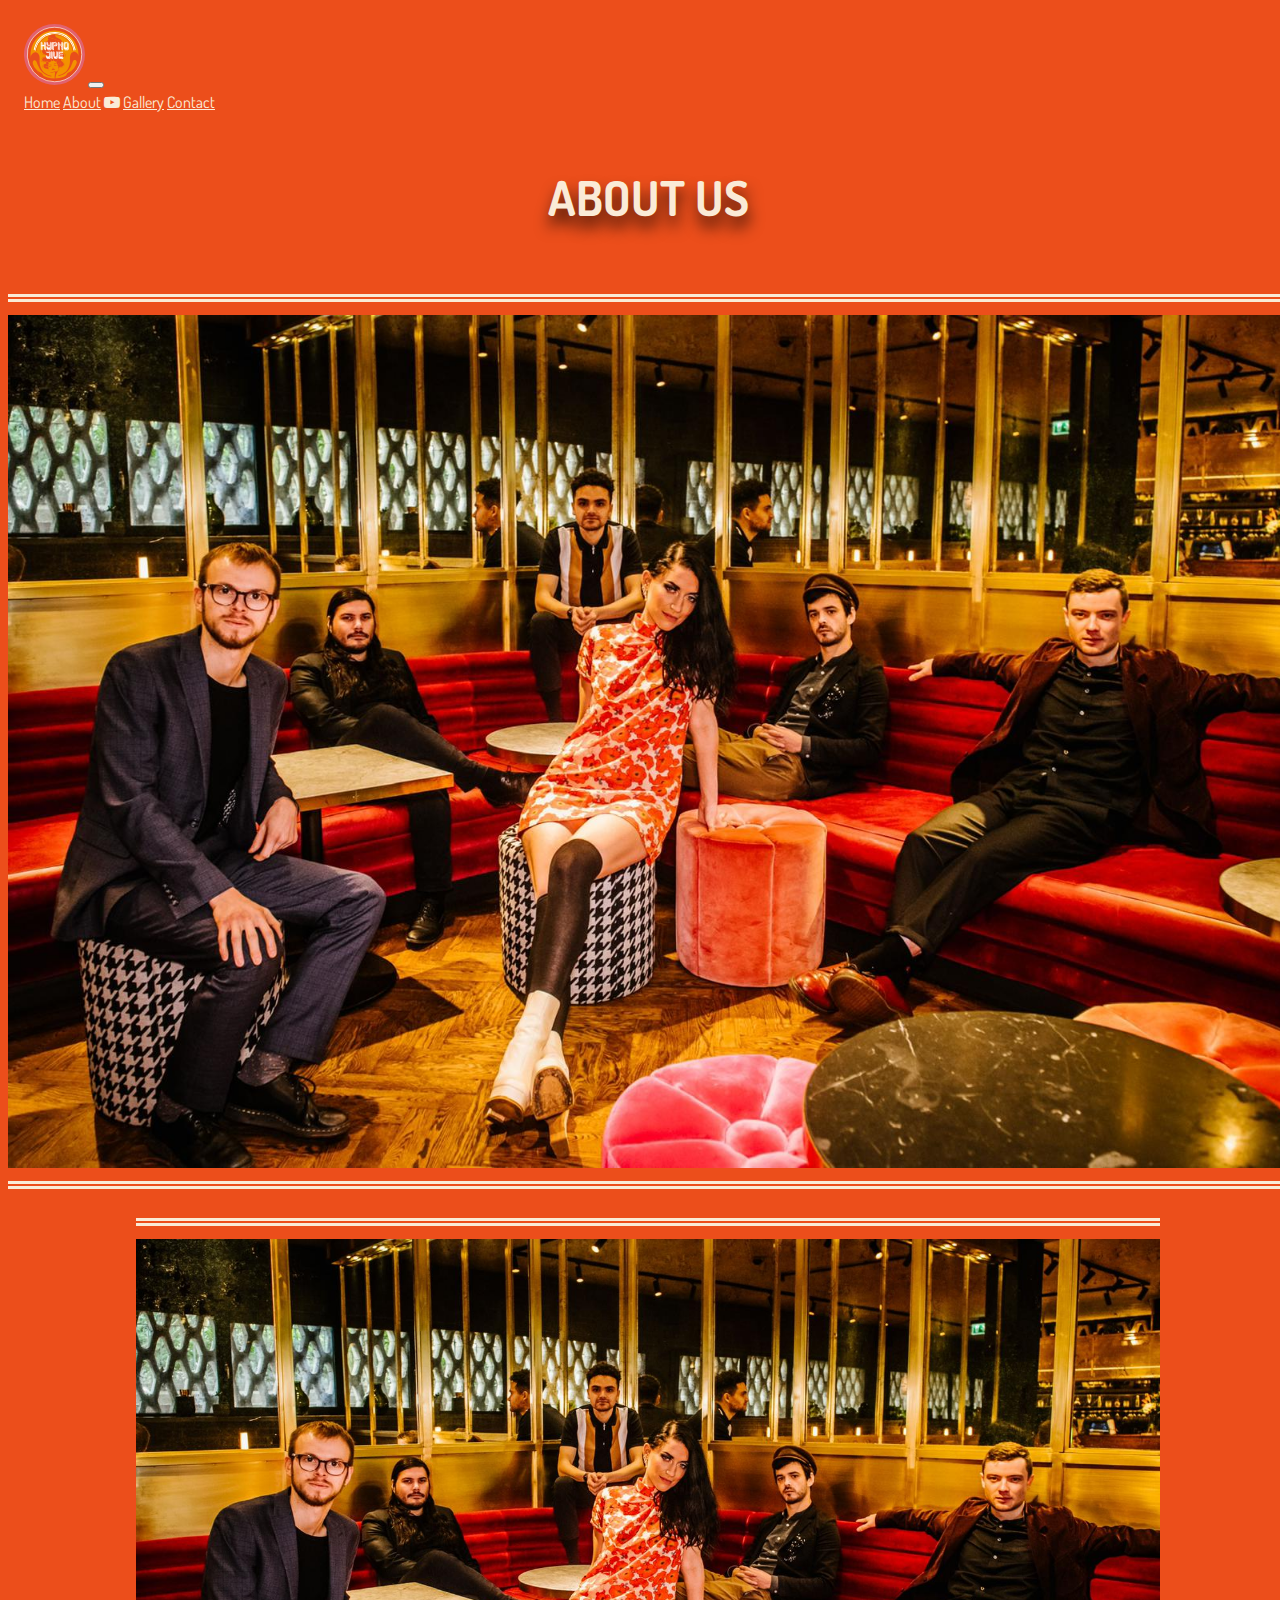
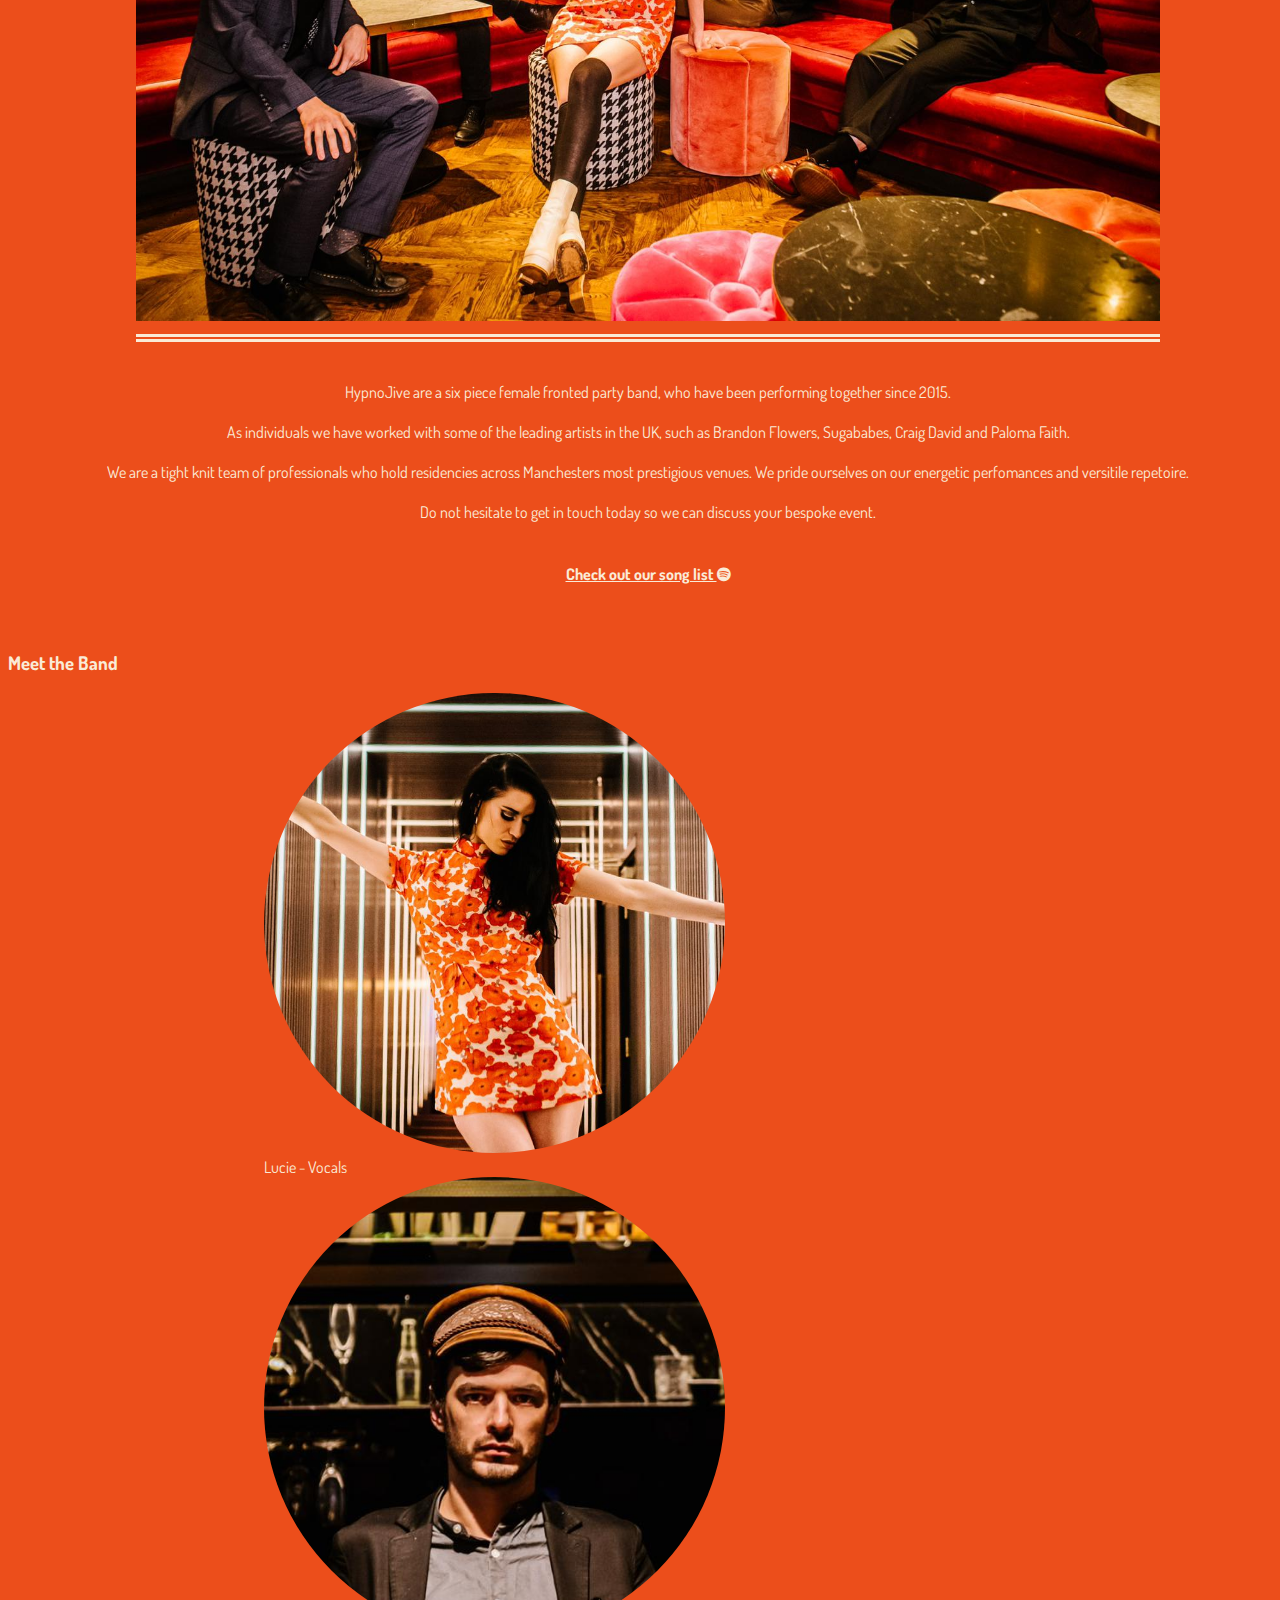
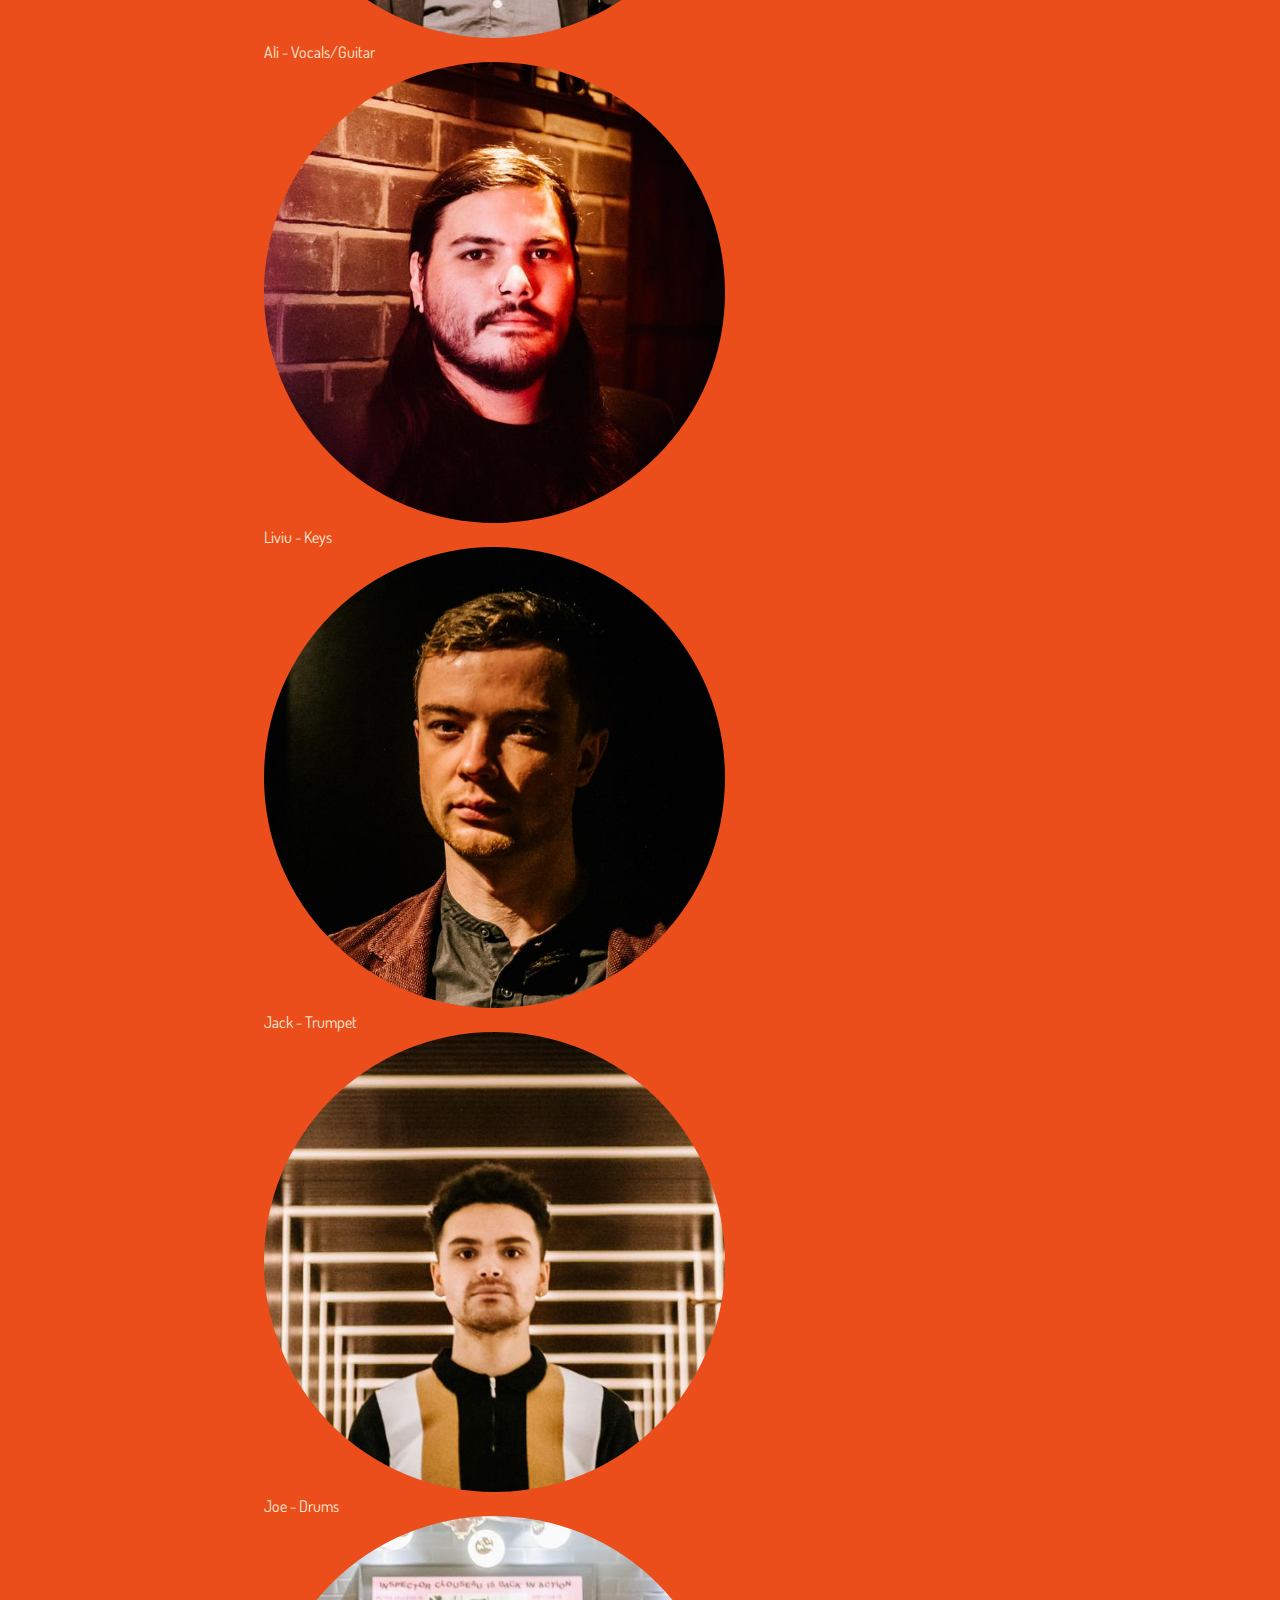
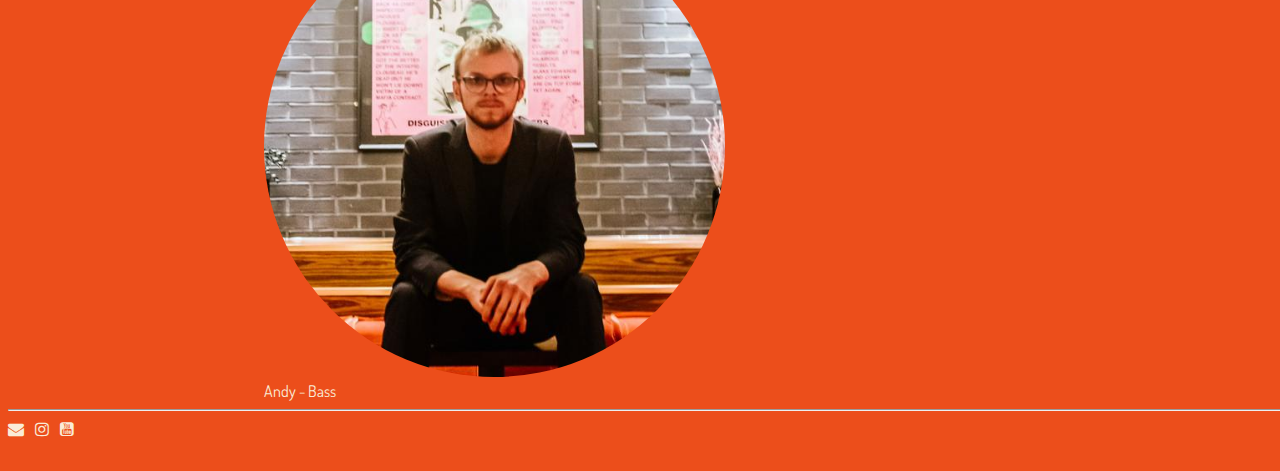
==== commit b151957e: "Update about.html" ====
--- a/public/about.html
+++ b/public/about.html
@@ -73,7 +73,7 @@
               <div class="col-xl-5 pt-xl-5">
                 <br />
                 <p class="text">
-                  HypnoJive are a six piece fmale fronted party band, who have
+                  HypnoJive are a six piece female fronted party band, who have
                   been performing together since 2015. <br /><br />
                   As individuals we have worked with some of the leading artists
                   in the UK, such as Brandon Flowers, Sugababes, Craig David and
--- a/public/style.css
+++ b/public/style.css
@@ -17,6 +17,10 @@
   font-size: 10vw !important;
   background-color: red;
   width: 50vw;
+}
+
+.navbar {
+  padding: 1rem;
 }
 
 navbar-fixed-top {
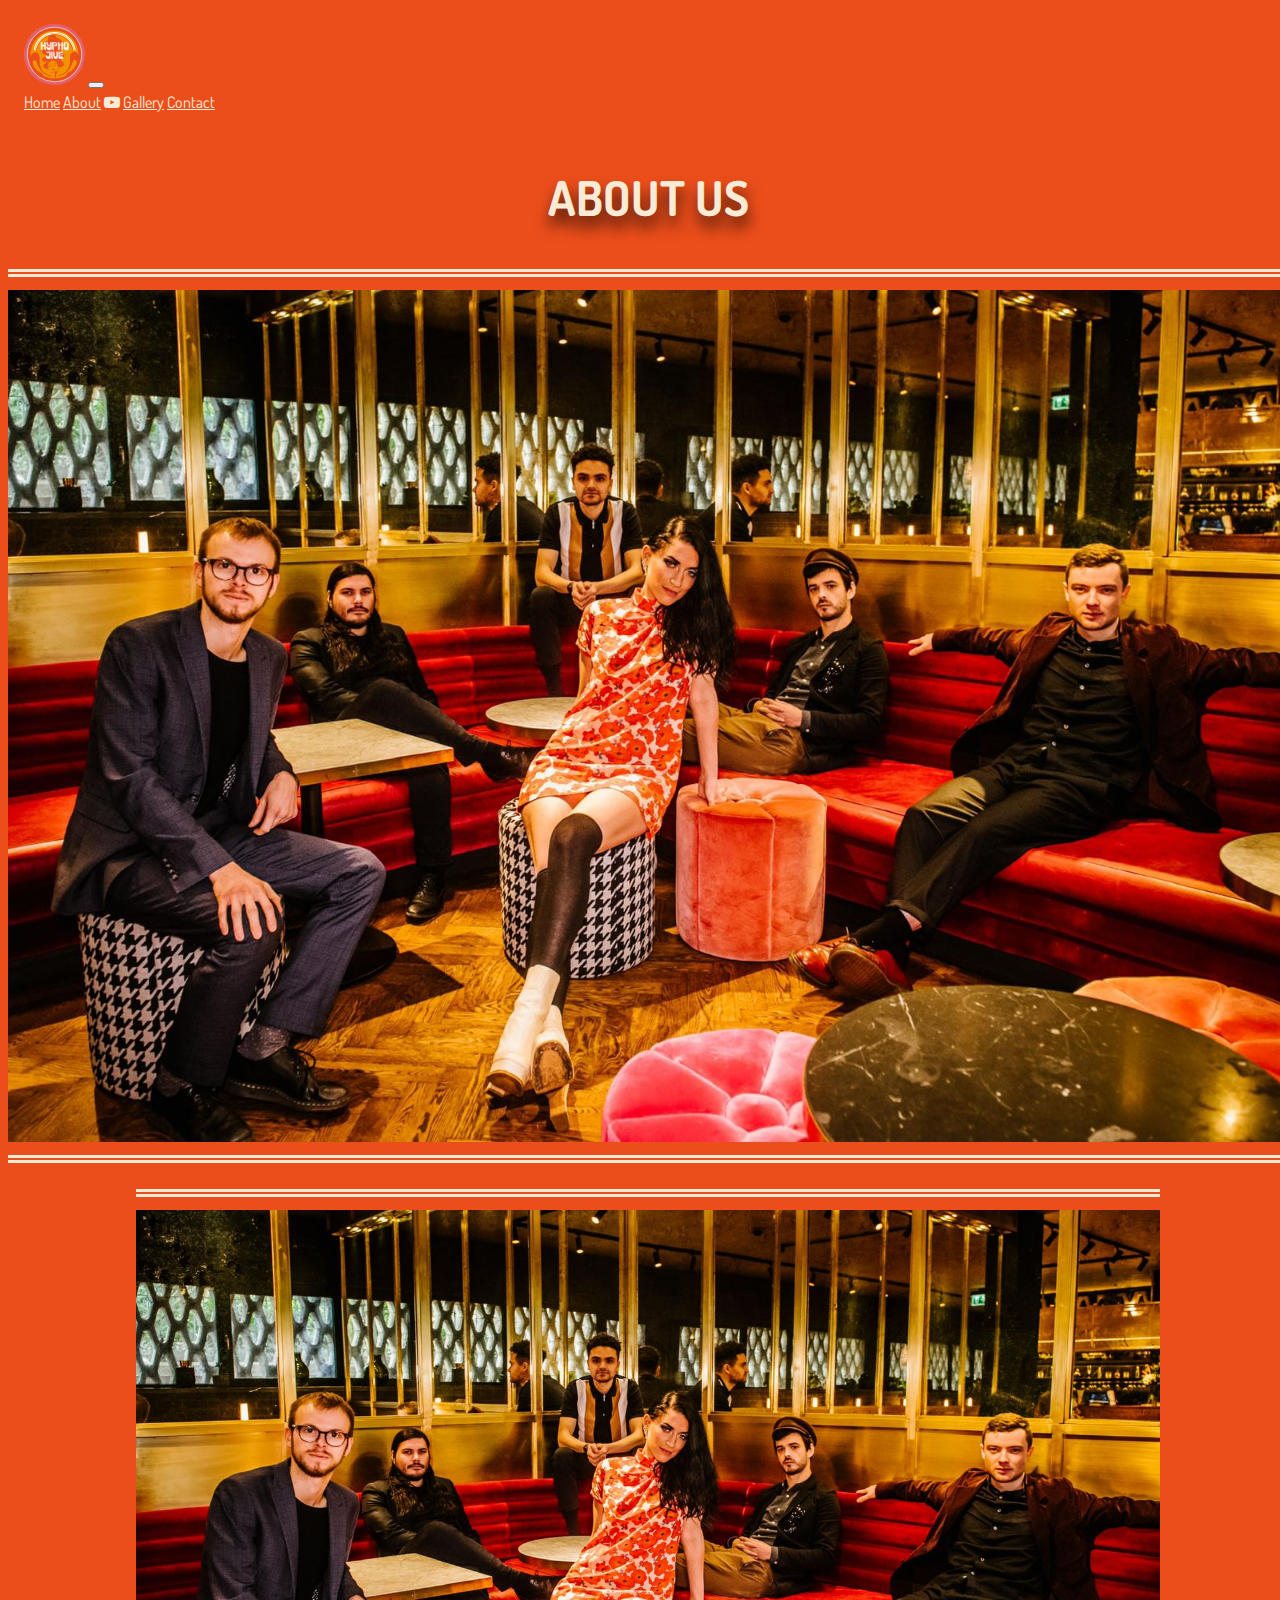
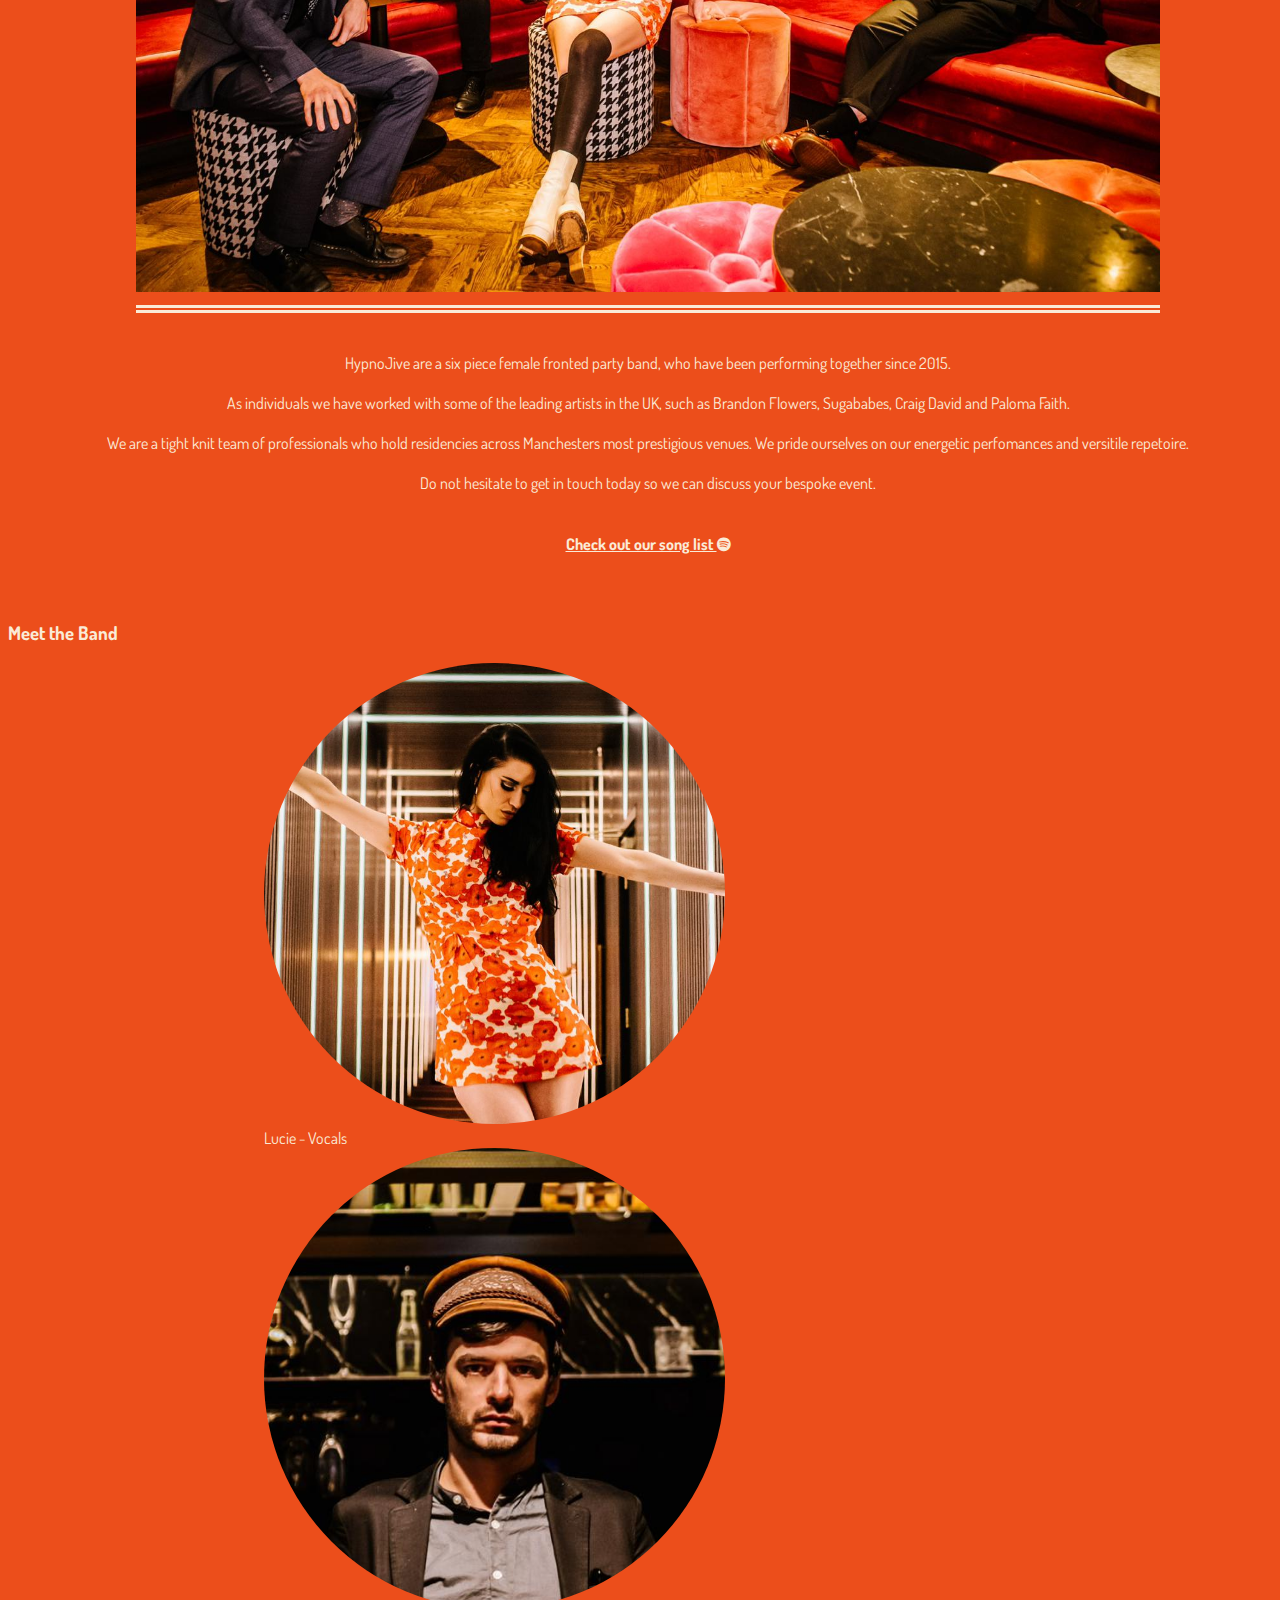
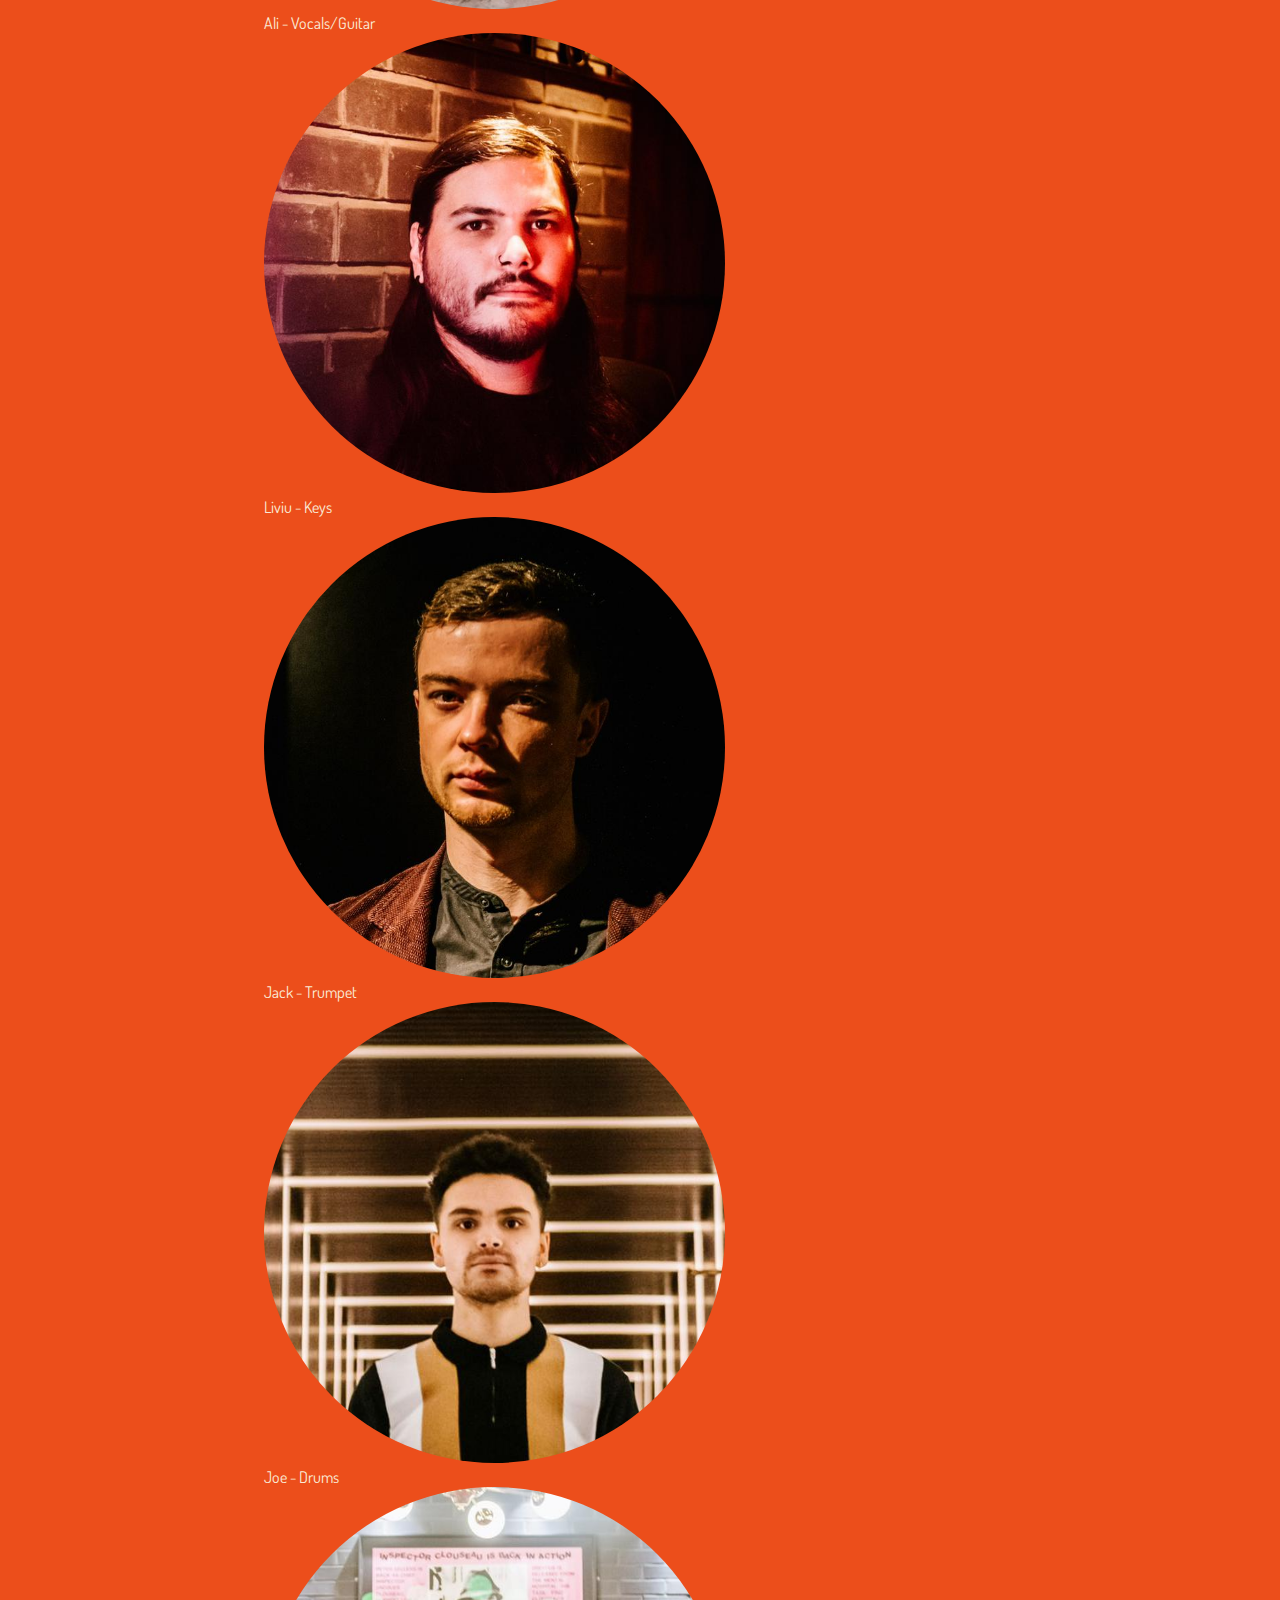
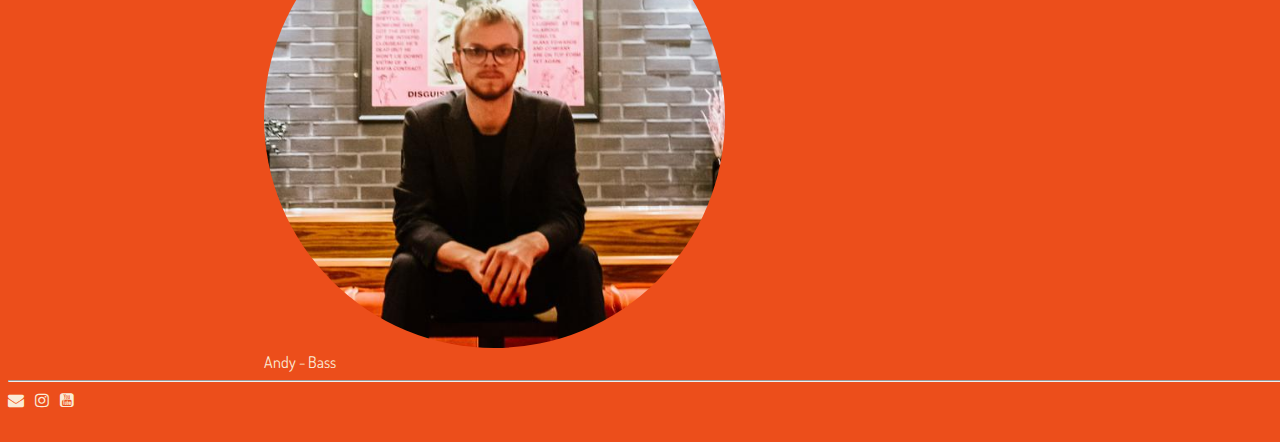
==== commit bc113153: "fixed 404 error and some minor styling issues" ====
--- a/public/about.html
+++ b/public/about.html
@@ -16,7 +16,6 @@
       crossorigin="anonymous"
     ></script>
     <link rel="stylesheet" href="style.css" />
-    <link rel="stylesheet" href="css/fixed.css" />
   </head>
   <body data-spy="scroll" data-target="#navbarResponsive">
     <div id="home" class="container-fluid">
--- a/public/style.css
+++ b/public/style.css
@@ -53,11 +53,12 @@
 .band {
   max-width: 100%;
   max-height: 70%;
-  margin-top: 1.6rem;
   border-top: antiquewhite double 0.5rem;
   border-bottom: antiquewhite double 0.5rem;
   padding-bottom: 0.8rem;
   padding-top: 0.8rem;
+  display: block;
+  margin: auto;
 }
 
 .bandxl {
